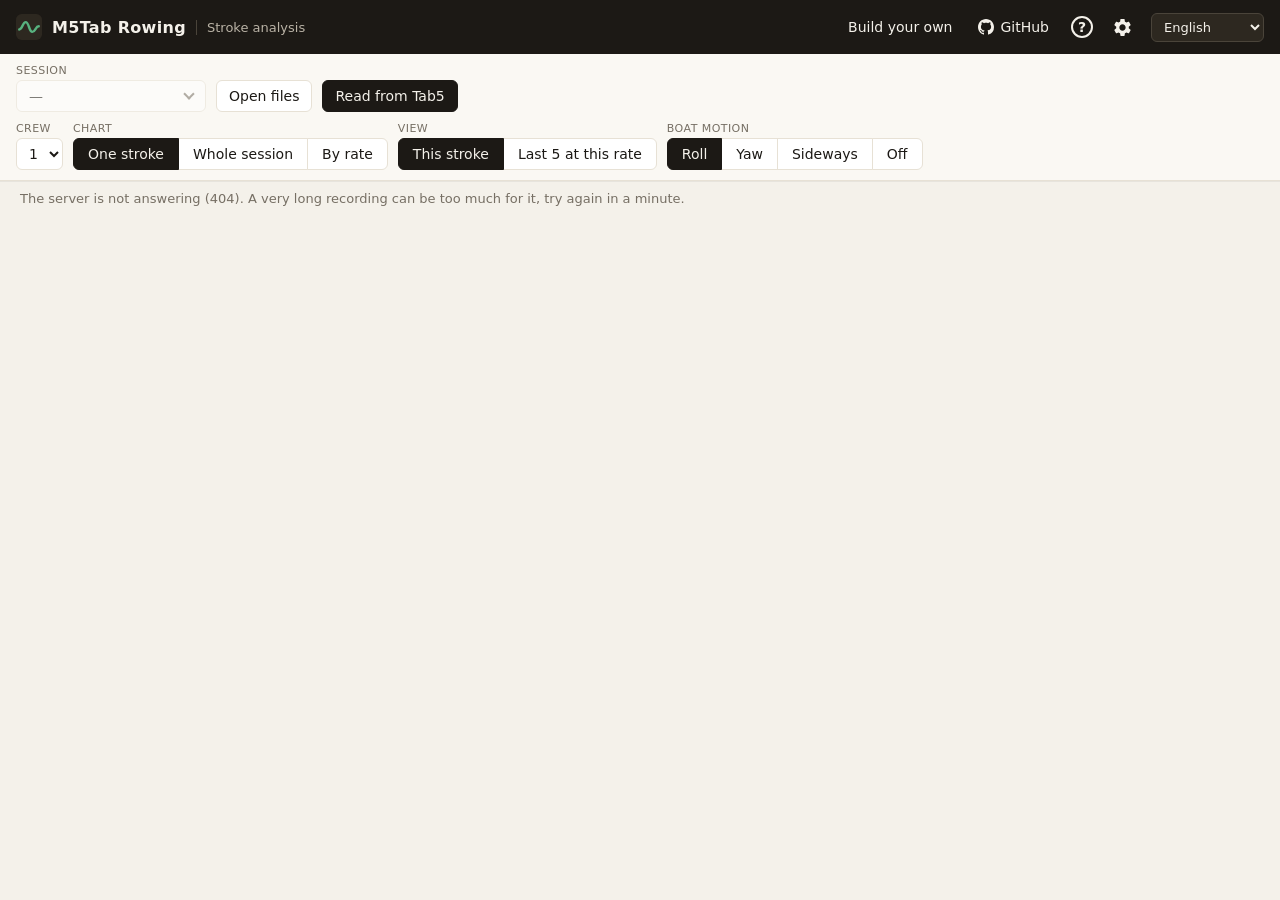
==== tools/stroke_view/index.html @ 52dcbeaa "Chart, View and Boat motion as tabs like the pages Co-authored-by: Cursor <cursoragent@cursor.com>" ====
<!DOCTYPE html>
<html lang="en">
<head>
  <meta charset="utf-8">
  <meta name="viewport" content="width=device-width, initial-scale=1">
  <title>M5Tab Rowing · Stroke analysis</title>
  <meta name="description" content="Read a rowing recording stroke by stroke: drive, finish, run and approach, with the same hints as the M5Tab Rowing monitor.">
  <link rel="icon" href="data:image/svg+xml,%3Csvg xmlns='http://www.w3.org/2000/svg' viewBox='0 0 32 32'%3E%3Crect width='32' height='32' rx='7' fill='%231c1915'/%3E%3Cpath d='M4 19c4 0 4-9 8-9s4 12 8 12 4-7 8-7' fill='none' stroke='%2358b27f' stroke-width='3' stroke-linecap='round' stroke-linejoin='round'/%3E%3C/svg%3E">
  <link rel="stylesheet" href="vendor/leaflet.css">
  <link rel="stylesheet" href="style.css">
</head>
<body>
  <header class="topbar">
    <a class="brand" href="/" aria-label="M5Tab Rowing">
      <svg class="logo" viewBox="0 0 32 32" aria-hidden="true"><rect width="32" height="32" rx="7"/><path d="M4 19c4 0 4-9 8-9s4 12 8 12 4-7 8-7"/></svg>
      <span class="name">M5Tab Rowing</span>
      <span class="sub" data-i18n="tagline">Stroke analysis</span>
    </a>
    <nav>
      <a href="https://fusiscaesar.github.io/M5TabRowing/" target="_blank" rel="noopener" data-i18n="build">Build your own</a>
      <a class="gh" href="https://github.com/FusisCaesar/M5TabRowing" target="_blank" rel="noopener">
        <svg viewBox="0 0 16 16" aria-hidden="true"><path d="M8 0C3.58 0 0 3.58 0 8c0 3.54 2.29 6.53 5.47 7.59.4.07.55-.17.55-.38 0-.19-.01-.82-.01-1.49-2.01.37-2.53-.49-2.69-.94-.09-.23-.48-.94-.82-1.13-.28-.15-.68-.52-.01-.53.63-.01 1.08.58 1.23.82.72 1.21 1.87.87 2.33.66.07-.52.28-.87.51-1.07-1.78-.2-3.64-.89-3.64-3.95 0-.87.31-1.59.82-2.15-.08-.2-.36-1.02.08-2.12 0 0 .67-.21 2.2.82.64-.18 1.32-.27 2-.27.68 0 1.36.09 2 .27 1.53-1.04 2.2-.82 2.2-.82.44 1.1.16 1.92.08 2.12.51.56.82 1.27.82 2.15 0 3.07-1.87 3.75-3.65 3.95.29.25.54.73.54 1.48 0 1.07-.01 1.93-.01 2.2 0 .21.15.46.55.38A8.013 8.013 0 0016 8c0-4.42-3.58-8-8-8z"/></svg>
        <span>GitHub</span>
      </a>
      <button id="help-btn" type="button" class="icon" aria-pressed="false" aria-label="Guide" title="Guide" data-i18n-title="pageGuide" data-i18n-label="pageGuide"><span class="q" aria-hidden="true">?</span></button>
      <button id="settings-btn" type="button" class="icon" aria-haspopup="dialog" aria-label="Settings" title="Settings" data-i18n-title="settings" data-i18n-label="settings"><svg viewBox="0 0 24 24" aria-hidden="true"><path d="M19.14 12.94c.04-.3.06-.61.06-.94 0-.32-.02-.64-.07-.94l2.03-1.58c.18-.14.23-.41.12-.61l-1.92-3.32c-.12-.22-.37-.29-.59-.22l-2.39.96c-.5-.38-1.03-.7-1.62-.94l-.36-2.54c-.04-.24-.24-.41-.48-.41h-3.84c-.24 0-.43.17-.47.41l-.36 2.54c-.59.24-1.13.57-1.62.94l-2.39-.96c-.22-.08-.47 0-.59.22L2.74 8.87c-.12.21-.08.47.12.61l2.03 1.58c-.05.3-.09.63-.09.94s.02.64.07.94l-2.03 1.58c-.18.14-.23.41-.12.61l1.92 3.32c.12.22.37.29.59.22l2.39-.96c.5.38 1.03.7 1.62.94l.36 2.54c.05.24.24.41.48.41h3.84c.24 0 .44-.17.47-.41l.36-2.54c.59-.24 1.13-.56 1.62-.94l2.39.96c.22.08.47 0 .59-.22l1.92-3.32c.12-.22.07-.47-.12-.61l-2.01-1.58zM12 15.6c-1.98 0-3.6-1.62-3.6-3.6s1.62-3.6 3.6-3.6 3.6 1.62 3.6 3.6-1.62 3.6-3.6 3.6z"/></svg></button>
      <label class="lang">
        <span class="sr" data-i18n="language">Language</span>
        <select id="lang">
          <option value="en">English</option>
          <option value="nl">Nederlands</option>
        </select>
      </label>
    </nav>
  </header>

  <div class="toolbar">
    <div class="group">
      <label>
        <span data-i18n="session">Session</span>
        <button id="session-btn" type="button" class="pick" aria-haspopup="dialog"><span id="session-name">—</span></button>
        <select id="session" hidden tabindex="-1" aria-hidden="true"></select>
      </label>
      <input id="file" type="file" accept=".csv,text/csv" multiple hidden>
      <button id="open" type="button" class="quiet" data-i18n="openFiles" data-i18n-title="openFilesTip" title="Choose the _imu.csv of a session, with its _seconds.csv, _laps.csv and _info.csv for the map and heart rate">Open files</button>
      <button id="tab5" type="button" data-i18n="fromTab5" data-i18n-title="fromTab5Tip" title="Read a recording from the tablet over USB. Chrome or Edge.">Read from Tab5</button>
    </div>
    <div class="group pages" id="pages" role="tablist">
      <button id="page-start" type="button" role="tab" data-i18n="pageStart" hidden>Start</button>
      <button id="page-overview" type="button" role="tab" data-i18n="pageOverview" hidden>Overview</button>
      <button id="page-strokes" type="button" role="tab" data-i18n="pageStrokes" hidden>Strokes</button>
      <button id="page-compare" type="button" role="tab" data-i18n="pageCompare" hidden>Compare</button>
    </div>
    <div class="group analysis">
      <label>
        <span data-i18n="crew">Crew</span>
        <select id="crew">
          <option value="1">1</option>
          <option value="2">2</option>
          <option value="4">4</option>
          <option value="8">8</option>
        </select>
      </label>
      <div class="field">
        <span data-i18n="chart">Chart</span>
        <div class="pages seg" role="tablist" data-for="chartmode"></div>
        <select id="chartmode" hidden tabindex="-1" aria-hidden="true">
          <option value="stroke" data-i18n="oneStroke">One stroke</option>
          <option value="session" data-i18n="wholeSession">Whole session</option>
          <option value="rate" data-i18n="byRate">By rate</option>
        </select>
      </div>
      <div class="field">
        <span data-i18n="view">View</span>
        <div class="pages seg" role="tablist" data-for="view"></div>
        <select id="view" hidden tabindex="-1" aria-hidden="true">
          <option value="stroke" data-i18n="thisStroke">This stroke</option>
          <option value="average" data-i18n="lastFive">Last 5 at this rate</option>
        </select>
      </div>
      <div class="field">
        <span data-i18n="motion">Boat motion</span>
        <div class="pages seg" role="tablist" data-for="motion"></div>
        <select id="motion" hidden tabindex="-1" aria-hidden="true">
          <option value="roll" data-i18n="motionRoll">Roll</option>
          <option value="yaw" data-i18n="motionYaw">Yaw</option>
          <option value="sway" data-i18n="motionSway">Sideways</option>
          <option value="none" data-i18n="motionNone">Off</option>
        </select>
      </div>
    </div>
  </div>

  <div id="status" role="status"></div>

  <section id="welcome" hidden>
    <div class="card">
      <h1 data-i18n="welcomeTitle">Read your rowing, stroke by stroke</h1>
      <p class="lead" data-i18n="welcomeLead">Load a recording from an M5Tab Rowing monitor. Every stroke is found again and shown as drive, finish, run and approach, with the same hint the device gives on the water.</p>
      <div class="actions">
        <button id="welcome-tab5" type="button" data-i18n="fromTab5">Read from Tab5</button>
        <button id="welcome-open" type="button" class="quiet" data-i18n="openFiles">Open files</button>
        <button id="welcome-guide" type="button" class="quiet" data-i18n="welcomeGuide">How to read your data</button>
      </div>
      <ol class="steps">
        <li data-i18n="stepStop">Stop the session on the tablet.</li>
        <li data-i18n="stepRead">Plug it into this computer with USB-C and press Read from Tab5, or open the recording files you copied off the card (select the <code>_imu.csv</code> together with the <code>_seconds.csv</code>, <code>_laps.csv</code> and <code>_info.csv</code> of that session).</li>
        <li data-i18n="stepRead2">Pick the session, step through the strokes, and switch the chart to the whole session or by rate.</li>
      </ol>
      <p class="fine" data-i18n="privacy">Recordings are analysed on this server and are not kept: they are gone when it restarts. Reading from the tablet needs Chrome or Edge.</p>
    </div>

    <div class="card build">
      <h2 data-i18n="buildTitle">Do not have the device yet?</h2>
      <p class="lead" data-i18n="buildLead">It is an open project. You need an M5Stack Tab5, a GNSS unit and a microSD card. The firmware installs from your browser, no tools needed.</p>
      <ol class="steps">
        <li data-i18n="buildStep1">Get the parts: <b>M5Stack Tab5</b>, <b>M5Stack Unit GNSS</b> on Port A, and a FAT32 <b>microSD card</b>.</li>
        <li data-i18n="buildStep2">Open the install page in Chrome or Edge, plug in the Tab5 and press install.</li>
        <li data-i18n="buildStep3">Mount it rigidly in the boat, row, and come back here with the recording.</li>
      </ol>
      <div class="actions">
        <a class="button" href="https://fusiscaesar.github.io/M5TabRowing/" target="_blank" rel="noopener" data-i18n="installPage">Open the install page</a>
        <a class="button quiet" href="https://github.com/FusisCaesar/M5TabRowing" target="_blank" rel="noopener" data-i18n="sourceDocs">Source and full guide on GitHub</a>
      </div>
    </div>
  </section>

  <div id="app" hidden>
    <aside id="list" aria-label="Strokes"></aside>
    <main>
      <div id="hint"></div>
      <div id="chips"></div>
      <div id="stage">
        <canvas id="chart"></canvas>
      </div>
      <div id="foot">
        <div id="legend"></div>
        <div id="help"></div>
      </div>
    </main>
    <aside id="gauges"></aside>
  </div>

  <section id="overview" hidden>
    <div class="ov-map card">
      <div id="map" role="img" aria-label="Track"></div>
      <div id="map-note"></div>
      <div id="map-legend"></div>
    </div>
    <div class="ov-side">
      <div class="card ov-head">
        <div class="ov-title"><h2 id="ov-title"></h2><span id="ov-badge" class="badge"></span></div>
        <div id="ov-sub"></div>
        <div class="ov-actions">
          <a id="dl-gpx" class="button" download data-i18n="downloadGpx">Download GPX</a>
          <a id="dl-tcx" class="button quiet" download data-i18n="downloadTcx">Download TCX</a>
          <a id="strava" class="button quiet" href="https://www.strava.com/upload/select" target="_blank" rel="noopener" data-i18n="toStrava">Upload to Strava</a>
        </div>
        <p id="ov-tip"></p>
      </div>
      <div id="ov-stats" class="card"></div>
      <div id="ov-laps" class="card" hidden></div>
      <div id="ov-charts" class="card">
        <div class="ov-chart" data-key="split"><canvas></canvas></div>
        <div class="ov-chart" data-key="rate"><canvas></canvas></div>
        <div class="ov-chart" data-key="hr"><canvas></canvas></div>
        <div class="ov-chart" data-key="roll"><canvas></canvas></div>
        <div class="ov-chart" data-key="yaw"><canvas></canvas></div>
      </div>
    </div>
  </section>
  <section id="compare" aria-label="Compare">
    <aside class="cmp-side card">
      <h2 id="cmp-title"></h2>
      <p id="cmp-lead"></p>
      <label class="cmp-rate"><span id="cmp-rate-label"></span><select id="cmp-rate"></select></label>
      <div class="cmp-head" id="cmp-sessions"></div>
      <div id="cmp-list"></div>
      <p id="cmp-full" hidden></p>
    </aside>
    <div class="cmp-main">
      <div class="card cmp-chartbox">
        <p id="cmp-msg" hidden></p>
        <div id="cmp-legend"></div>
        <canvas id="cmp-chart" role="img"></canvas>
      </div>
      <div class="card cmp-tablebox" id="cmp-tablebox" hidden>
        <div class="cmp-scroll"><table id="cmp-table"></table></div>
        <p id="cmp-fine"></p>
      </div>
    </div>
  </section>
  <section id="guide" aria-label="Guide"></section>
  <dialog id="settings" aria-labelledby="st-title">
    <div class="st-head">
      <b id="st-title" data-i18n="settings">Settings</b>
      <button id="st-close" type="button" class="quiet" data-i18n="settingsClose">Close</button>
    </div>
    <div class="pages st-tabs" id="st-tabs" role="tablist">
      <button id="st-tab-disk" type="button" role="tab" data-tab="disk" aria-selected="true" data-i18n="pageDisk">Disk</button>
    </div>
    <div class="st-body">
      <div id="disk" class="st-panel" data-tab="disk" role="tabpanel" aria-label="Disk"></div>
    </div>
  </dialog>
  <dialog id="picker" aria-labelledby="pk-title">
    <div class="pk-head">
      <b id="pk-title"></b>
      <button id="pk-close" type="button" class="quiet"></button>
    </div>
    <div class="pk-body">
      <div class="pk-cal">
        <div class="pk-nav">
          <button id="pk-prev" type="button" class="quiet" aria-label="Previous month">&lsaquo;</button>
          <b id="pk-month"></b>
          <button id="pk-next" type="button" class="quiet" aria-label="Next month">&rsaquo;</button>
        </div>
        <div id="pk-grid"></div>
        <div class="pk-foot">
          <button id="pk-today" type="button" class="quiet"></button>
          <button id="pk-all" type="button" class="quiet"></button>
        </div>
      </div>
      <div class="pk-list">
        <div id="pk-listhead"></div>
        <div id="pk-items"></div>
      </div>
    </div>
  </dialog>
  <dialog id="device">
    <div id="device-title"></div>
    <select id="device-session" size="16"></select>
    <p id="device-note"></p>
    <div id="device-progress" hidden>
      <div id="device-progress-text"></div>
      <progress id="device-bar" max="100" value="0"></progress>
    </div>
    <div class="actions">
      <button id="device-close" type="button"></button>
      <button id="device-get" type="button"></button>
    </div>
  </dialog>
  <script src="vendor/leaflet.js"></script>
  <script src="app.js"></script>
  <script src="overview.js"></script>
  <script src="guide.js"></script>
  <script src="compare.js"></script>
  <script src="disk.js"></script>
  <script src="settings.js"></script>
  <script src="picker.js"></script>
  <script src="tab5.js"></script>
</body>
</html>
---- tools/stroke_view/vendor/leaflet.css ----
/* required styles */

.leaflet-pane,
.leaflet-tile,
.leaflet-marker-icon,
.leaflet-marker-shadow,
.leaflet-tile-container,
.leaflet-pane > svg,
.leaflet-pane > canvas,
.leaflet-zoom-box,
.leaflet-image-layer,
.leaflet-layer {
	position: absolute;
	left: 0;
	top: 0;
	}
.leaflet-container {
	overflow: hidden;
	}
.leaflet-tile,
.leaflet-marker-icon,
.leaflet-marker-shadow {
	-webkit-user-select: none;
	   -moz-user-select: none;
	        user-select: none;
	  -webkit-user-drag: none;
	}
/* Prevents IE11 from highlighting tiles in blue */
.leaflet-tile::selection {
	background: transparent;
}
/* Safari renders non-retina tile on retina better with this, but Chrome is worse */
.leaflet-safari .leaflet-tile {
	image-rendering: -webkit-optimize-contrast;
	}
/* hack that prevents hw layers "stretching" when loading new tiles */
.leaflet-safari .leaflet-tile-container {
	width: 1600px;
	height: 1600px;
	-webkit-transform-origin: 0 0;
	}
.leaflet-marker-icon,
.leaflet-marker-shadow {
	display: block;
	}
/* .leaflet-container svg: reset svg max-width decleration shipped in Joomla! (joomla.org) 3.x */
/* .leaflet-container img: map is broken in FF if you have max-width: 100% on tiles */
.leaflet-container .leaflet-overlay-pane svg {
	max-width: none !important;
	max-height: none !important;
	}
.leaflet-container .leaflet-marker-pane img,
.leaflet-container .leaflet-shadow-pane img,
.leaflet-container .leaflet-tile-pane img,
.leaflet-container img.leaflet-image-layer,
.leaflet-container .leaflet-tile {
	max-width: none !important;
	max-height: none !important;
	width: auto;
	padding: 0;
	}

.leaflet-container img.leaflet-tile {
	/* See: https://bugs.chromium.org/p/chromium/issues/detail?id=600120 */
	mix-blend-mode: plus-lighter;
}

.leaflet-container.leaflet-touch-zoom {
	-ms-touch-action: pan-x pan-y;
	touch-action: pan-x pan-y;
	}
.leaflet-container.leaflet-touch-drag {
	-ms-touch-action: pinch-zoom;
	/* Fallback for FF which doesn't support pinch-zoom */
	touch-action: none;
	touch-action: pinch-zoom;
}
.leaflet-container.leaflet-touch-drag.leaflet-touch-zoom {
	-ms-touch-action: none;
	touch-action: none;
}
.leaflet-container {
	-webkit-tap-highlight-color: transparent;
}
.leaflet-container a {
	-webkit-tap-highlight-color: rgba(51, 181, 229, 0.4);
}
.leaflet-tile {
	filter: inherit;
	visibility: hidden;
	}
.leaflet-tile-loaded {
	visibility: inherit;
	}
.leaflet-zoom-box {
	width: 0;
	height: 0;
	-moz-box-sizing: border-box;
	     box-sizing: border-box;
	z-index: 800;
	}
/* workaround for https://bugzilla.mozilla.org/show_bug.cgi?id=888319 */
.leaflet-overlay-pane svg {
	-moz-user-select: none;
	}

.leaflet-pane         { z-index: 400; }

.leaflet-tile-pane    { z-index: 200; }
.leaflet-overlay-pane { z-index: 400; }
.leaflet-shadow-pane  { z-index: 500; }
.leaflet-marker-pane  { z-index: 600; }
.leaflet-tooltip-pane   { z-index: 650; }
.leaflet-popup-pane   { z-index: 700; }

.leaflet-map-pane canvas { z-index: 100; }
.leaflet-map-pane svg    { z-index: 200; }

.leaflet-vml-shape {
	width: 1px;
	height: 1px;
	}
.lvml {
	behavior: url(#default#VML);
	display: inline-block;
	position: absolute;
	}


/* control positioning */

.leaflet-control {
	position: relative;
	z-index: 800;
	pointer-events: visiblePainted; /* IE 9-10 doesn't have auto */
	pointer-events: auto;
	}
.leaflet-top,
.leaflet-bottom {
	position: absolute;
	z-index: 1000;
	pointer-events: none;
	}
.leaflet-top {
	top: 0;
	}
.leaflet-right {
	right: 0;
	}
.leaflet-bottom {
	bottom: 0;
	}
.leaflet-left {
	left: 0;
	}
.leaflet-control {
	float: left;
	clear: both;
	}
.leaflet-right .leaflet-control {
	float: right;
	}
.leaflet-top .leaflet-control {
	margin-top: 10px;
	}
.leaflet-bottom .leaflet-control {
	margin-bottom: 10px;
	}
.leaflet-left .leaflet-control {
	margin-left: 10px;
	}
.leaflet-right .leaflet-control {
	margin-right: 10px;
	}


/* zoom and fade animations */

.leaflet-fade-anim .leaflet-popup {
	opacity: 0;
	-webkit-transition: opacity 0.2s linear;
	   -moz-transition: opacity 0.2s linear;
	        transition: opacity 0.2s linear;
	}
.leaflet-fade-anim .leaflet-map-pane .leaflet-popup {
	opacity: 1;
	}
.leaflet-zoom-animated {
	-webkit-transform-origin: 0 0;
	    -ms-transform-origin: 0 0;
	        transform-origin: 0 0;
	}
svg.leaflet-zoom-animated {
	will-change: transform;
}

.leaflet-zoom-anim .leaflet-zoom-animated {
	-webkit-transition: -webkit-transform 0.25s cubic-bezier(0,0,0.25,1);
	   -moz-transition:    -moz-transform 0.25s cubic-bezier(0,0,0.25,1);
	        transition:         transform 0.25s cubic-bezier(0,0,0.25,1);
	}
.leaflet-zoom-anim .leaflet-tile,
.leaflet-pan-anim .leaflet-tile {
	-webkit-transition: none;
	   -moz-transition: none;
	        transition: none;
	}

.leaflet-zoom-anim .leaflet-zoom-hide {
	visibility: hidden;
	}


/* cursors */

.leaflet-interactive {
	cursor: pointer;
	}
.leaflet-grab {
	cursor: -webkit-grab;
	cursor:    -moz-grab;
	cursor:         grab;
	}
.leaflet-crosshair,
.leaflet-crosshair .leaflet-interactive {
	cursor: crosshair;
	}
.leaflet-popup-pane,
.leaflet-control {
	cursor: auto;
	}
.leaflet-dragging .leaflet-grab,
.leaflet-dragging .leaflet-grab .leaflet-interactive,
.leaflet-dragging .leaflet-marker-draggable {
	cursor: move;
	cursor: -webkit-grabbing;
	cursor:    -moz-grabbing;
	cursor:         grabbing;
	}

/* marker & overlays interactivity */
.leaflet-marker-icon,
.leaflet-marker-shadow,
.leaflet-image-layer,
.leaflet-pane > svg path,
.leaflet-tile-container {
	pointer-events: none;
	}

.leaflet-marker-icon.leaflet-interactive,
.leaflet-image-layer.leaflet-interactive,
.leaflet-pane > svg path.leaflet-interactive,
svg.leaflet-image-layer.leaflet-interactive path {
	pointer-events: visiblePainted; /* IE 9-10 doesn't have auto */
	pointer-events: auto;
	}

/* visual tweaks */

.leaflet-container {
	background: #ddd;
	outline-offset: 1px;
	}
.leaflet-container a {
	color: #0078A8;
	}
.leaflet-zoom-box {
	border: 2px dotted #38f;
	background: rgba(255,255,255,0.5);
	}


/* general typography */
.leaflet-container {
	font-family: "Helvetica Neue", Arial, Helvetica, sans-serif;
	font-size: 12px;
	font-size: 0.75rem;
	line-height: 1.5;
	}


/* general toolbar styles */

.leaflet-bar {
	box-shadow: 0 1px 5px rgba(0,0,0,0.65);
	border-radius: 4px;
	}
.leaflet-bar a {
	background-color: #fff;
	border-bottom: 1px solid #ccc;
	width: 26px;
	height: 26px;
	line-height: 26px;
	display: block;
	text-align: center;
	text-decoration: none;
	color: black;
	}
.leaflet-bar a,
.leaflet-control-layers-toggle {
	background-position: 50% 50%;
	background-repeat: no-repeat;
	display: block;
	}
.leaflet-bar a:hover,
.leaflet-bar a:focus {
	background-color: #f4f4f4;
	}
.leaflet-bar a:first-child {
	border-top-left-radius: 4px;
	border-top-right-radius: 4px;
	}
.leaflet-bar a:last-child {
	border-bottom-left-radius: 4px;
	border-bottom-right-radius: 4px;
	border-bottom: none;
	}
.leaflet-bar a.leaflet-disabled {
	cursor: default;
	background-color: #f4f4f4;
	color: #bbb;
	}

.leaflet-touch .leaflet-bar a {
	width: 30px;
	height: 30px;
	line-height: 30px;
	}
.leaflet-touch .leaflet-bar a:first-child {
	border-top-left-radius: 2px;
	border-top-right-radius: 2px;
	}
.leaflet-touch .leaflet-bar a:last-child {
	border-bottom-left-radius: 2px;
	border-bottom-right-radius: 2px;
	}

/* zoom control */

.leaflet-control-zoom-in,
.leaflet-control-zoom-out {
	font: bold 18px 'Lucida Console', Monaco, monospace;
	text-indent: 1px;
	}

.leaflet-touch .leaflet-control-zoom-in, .leaflet-touch .leaflet-control-zoom-out  {
	font-size: 22px;
	}


/* layers control */

.leaflet-control-layers {
	box-shadow: 0 1px 5px rgba(0,0,0,0.4);
	background: #fff;
	border-radius: 5px;
	}
.leaflet-control-layers-toggle {
	background-image: url(images/layers.png);
	width: 36px;
	height: 36px;
	}
.leaflet-retina .leaflet-control-layers-toggle {
	background-image: url(images/layers-2x.png);
	background-size: 26px 26px;
	}
.leaflet-touch .leaflet-control-layers-toggle {
	width: 44px;
	height: 44px;
	}
.leaflet-control-layers .leaflet-control-layers-list,
.leaflet-control-layers-expanded .leaflet-control-layers-toggle {
	display: none;
	}
.leaflet-control-layers-expanded .leaflet-control-layers-list {
	display: block;
	position: relative;
	}
.leaflet-control-layers-expanded {
	padding: 6px 10px 6px 6px;
	color: #333;
	background: #fff;
	}
.leaflet-control-layers-scrollbar {
	overflow-y: scroll;
	overflow-x: hidden;
	padding-right: 5px;
	}
.leaflet-control-layers-selector {
	margin-top: 2px;
	position: relative;
	top: 1px;
	}
.leaflet-control-layers label {
	display: block;
	font-size: 13px;
	font-size: 1.08333em;
	}
.leaflet-control-layers-separator {
	height: 0;
	border-top: 1px solid #ddd;
	margin: 5px -10px 5px -6px;
	}

/* Default icon URLs */
.leaflet-default-icon-path { /* used only in path-guessing heuristic, see L.Icon.Default */
	background-image: url(images/marker-icon.png);
	}


/* attribution and scale controls */

.leaflet-container .leaflet-control-attribution {
	background: #fff;
	background: rgba(255, 255, 255, 0.8);
	margin: 0;
	}
.leaflet-control-attribution,
.leaflet-control-scale-line {
	padding: 0 5px;
	color: #333;
	line-height: 1.4;
	}
.leaflet-control-attribution a {
	text-decoration: none;
	}
.leaflet-control-attribution a:hover,
.leaflet-control-attribution a:focus {
	text-decoration: underline;
	}
.leaflet-attribution-flag {
	display: inline !important;
	vertical-align: baseline !important;
	width: 1em;
	height: 0.6669em;
	}
.leaflet-left .leaflet-control-scale {
	margin-left: 5px;
	}
.leaflet-bottom .leaflet-control-scale {
	margin-bottom: 5px;
	}
.leaflet-control-scale-line {
	border: 2px solid #777;
	border-top: none;
	line-height: 1.1;
	padding: 2px 5px 1px;
	white-space: nowrap;
	-moz-box-sizing: border-box;
	     box-sizing: border-box;
	background: rgba(255, 255, 255, 0.8);
	text-shadow: 1px 1px #fff;
	}
.leaflet-control-scale-line:not(:first-child) {
	border-top: 2px solid #777;
	border-bottom: none;
	margin-top: -2px;
	}
.leaflet-control-scale-line:not(:first-child):not(:last-child) {
	border-bottom: 2px solid #777;
	}

.leaflet-touch .leaflet-control-attribution,
.leaflet-touch .leaflet-control-layers,
.leaflet-touch .leaflet-bar {
	box-shadow: none;
	}
.leaflet-touch .leaflet-control-layers,
.leaflet-touch .leaflet-bar {
	border: 2px solid rgba(0,0,0,0.2);
	background-clip: padding-box;
	}


/* popup */

.leaflet-popup {
	position: absolute;
	text-align: center;
	margin-bottom: 20px;
	}
.leaflet-popup-content-wrapper {
	padding: 1px;
	text-align: left;
	border-radius: 12px;
	}
.leaflet-popup-content {
	margin: 13px 24px 13px 20px;
	line-height: 1.3;
	font-size: 13px;
	font-size: 1.08333em;
	min-height: 1px;
	}
.leaflet-popup-content p {
	margin: 17px 0;
	margin: 1.3em 0;
	}
.leaflet-popup-tip-container {
	width: 40px;
	height: 20px;
	position: absolute;
	left: 50%;
	margin-top: -1px;
	margin-left: -20px;
	overflow: hidden;
	pointer-events: none;
	}
.leaflet-popup-tip {
	width: 17px;
	height: 17px;
	padding: 1px;

	margin: -10px auto 0;
	pointer-events: auto;

	-webkit-transform: rotate(45deg);
	   -moz-transform: rotate(45deg);
	    -ms-transform: rotate(45deg);
	        transform: rotate(45deg);
	}
.leaflet-popup-content-wrapper,
.leaflet-popup-tip {
	background: white;
	color: #333;
	box-shadow: 0 3px 14px rgba(0,0,0,0.4);
	}
.leaflet-container a.leaflet-popup-close-button {
	position: absolute;
	top: 0;
	right: 0;
	border: none;
	text-align: center;
	width: 24px;
	height: 24px;
	font: 16px/24px Tahoma, Verdana, sans-serif;
	color: #757575;
	text-decoration: none;
	background: transparent;
	}
.leaflet-container a.leaflet-popup-close-button:hover,
.leaflet-container a.leaflet-popup-close-button:focus {
	color: #585858;
	}
.leaflet-popup-scrolled {
	overflow: auto;
	}

.leaflet-oldie .leaflet-popup-content-wrapper {
	-ms-zoom: 1;
	}
.leaflet-oldie .leaflet-popup-tip {
	width: 24px;
	margin: 0 auto;

	-ms-filter: "progid:DXImageTransform.Microsoft.Matrix(M11=0.70710678, M12=0.70710678, M21=-0.70710678, M22=0.70710678)";
	filter: progid:DXImageTransform.Microsoft.Matrix(M11=0.70710678, M12=0.70710678, M21=-0.70710678, M22=0.70710678);
	}

.leaflet-oldie .leaflet-control-zoom,
.leaflet-oldie .leaflet-control-layers,
.leaflet-oldie .leaflet-popup-content-wrapper,
.leaflet-oldie .leaflet-popup-tip {
	border: 1px solid #999;
	}


/* div icon */

.leaflet-div-icon {
	background: #fff;
	border: 1px solid #666;
	}


/* Tooltip */
/* Base styles for the element that has a tooltip */
.leaflet-tooltip {
	position: absolute;
	padding: 6px;
	background-color: #fff;
	border: 1px solid #fff;
	border-radius: 3px;
	color: #222;
	white-space: nowrap;
	-webkit-user-select: none;
	-moz-user-select: none;
	-ms-user-select: none;
	user-select: none;
	pointer-events: none;
	box-shadow: 0 1px 3px rgba(0,0,0,0.4);
	}
.leaflet-tooltip.leaflet-interactive {
	cursor: pointer;
	pointer-events: auto;
	}
.leaflet-tooltip-top:before,
.leaflet-tooltip-bottom:before,
.leaflet-tooltip-left:before,
.leaflet-tooltip-right:before {
	position: absolute;
	pointer-events: none;
	border: 6px solid transparent;
	background: transparent;
	content: "";
	}

/* Directions */

.leaflet-tooltip-bottom {
	margin-top: 6px;
}
.leaflet-tooltip-top {
	margin-top: -6px;
}
.leaflet-tooltip-bottom:before,
.leaflet-tooltip-top:before {
	left: 50%;
	margin-left: -6px;
	}
.leaflet-tooltip-top:before {
	bottom: 0;
	margin-bottom: -12px;
	border-top-color: #fff;
	}
.leaflet-tooltip-bottom:before {
	top: 0;
	margin-top: -12px;
	margin-left: -6px;
	border-bottom-color: #fff;
	}
.leaflet-tooltip-left {
	margin-left: -6px;
}
.leaflet-tooltip-right {
	margin-left: 6px;
}
.leaflet-tooltip-left:before,
.leaflet-tooltip-right:before {
	top: 50%;
	margin-top: -6px;
	}
.leaflet-tooltip-left:before {
	right: 0;
	margin-right: -12px;
	border-left-color: #fff;
	}
.leaflet-tooltip-right:before {
	left: 0;
	margin-left: -12px;
	border-right-color: #fff;
	}

/* Printing */

@media print {
	/* Prevent printers from removing background-images of controls. */
	.leaflet-control {
		-webkit-print-color-adjust: exact;
		print-color-adjust: exact;
		}
	}
---- tools/stroke_view/style.css ----
:root {
  --paper: #f4f1ea;
  --ink: #1c1915;
  --muted: #766f64;
  --line: #e7e1d5;
  --panel: #faf8f3;
  --card: #ffffff;
  --radius: 12px;
  --lift: 0 1px 2px rgba(28, 25, 21, 0.05), 0 6px 18px rgba(28, 25, 21, 0.04);
  --now: #1d4e89;
  --warn: #c4552a;
  --caution: #b86a10;
  --ok: #1f7a4d;
  --catch: #1f7a4d;
  --finish: #0e7c86;
  --focus: #9a3412;
  --shadow: 0 1px 0 rgba(28, 25, 21, 0.06);
  color-scheme: light;
  font-family: "Segoe UI", system-ui, sans-serif;
  color: var(--ink);
  background: var(--paper);
}

* { box-sizing: border-box; }

html, body {
  margin: 0;
  height: 100%;
}

body {
  display: grid;
  grid-template-rows: auto auto auto minmax(0, 1fr);
  min-height: 100%;
}

#welcome, #app, #overview, #guide, #compare { grid-row: 4; }

a { color: var(--now); }

.sr {
  position: absolute;
  width: 1px;
  height: 1px;
  overflow: hidden;
  clip: rect(0 0 0 0);
  white-space: nowrap;
}

.topbar {
  display: flex;
  align-items: center;
  justify-content: space-between;
  gap: 12px;
  padding: 10px 16px;
  background: var(--ink);
  color: var(--paper);
}

.brand {
  display: flex;
  align-items: center;
  gap: 10px;
  color: inherit;
  text-decoration: none;
}
.brand .logo { width: 26px; height: 26px; flex: none; }
.brand .logo rect { fill: #2d2820; }
.brand .logo path {
  fill: none;
  stroke: #58b27f;
  stroke-width: 3;
  stroke-linecap: round;
  stroke-linejoin: round;
}
.brand .name { font-weight: 650; letter-spacing: 0.02em; font-size: 16px; }
.brand .sub {
  color: #b9b2a5;
  font-size: 13px;
  padding-left: 10px;
  border-left: 1px solid #4a443a;
}

.topbar nav { display: flex; align-items: center; gap: 6px; }
.topbar nav a {
  display: inline-flex;
  align-items: center;
  gap: 6px;
  color: var(--paper);
  text-decoration: none;
  font-size: 14px;
  padding: 6px 10px;
  border-radius: 6px;
}
.topbar nav a:hover { background: #2d2820; }
.topbar nav .gh svg { width: 16px; height: 16px; fill: currentColor; }
.topbar nav button.icon {
  display: inline-flex;
  align-items: center;
  justify-content: center;
  width: 34px;
  height: 34px;
  padding: 0;
  background: transparent;
  color: var(--paper);
  border: 1px solid transparent;
  border-radius: 8px;
}
.topbar nav button.icon:hover { background: #2d2820; }
.topbar nav button.icon[aria-pressed="true"] { background: #2d2820; border-color: #4a443a; }
.topbar nav button.icon svg { width: 21px; height: 21px; fill: currentColor; }
.topbar nav button.icon .q {
  display: inline-flex;
  align-items: center;
  justify-content: center;
  width: 22px;
  height: 22px;
  border: 2px solid currentColor;
  border-radius: 50%;
  font-size: 14px;
  font-weight: 700;
  line-height: 1;
}
.topbar .lang { display: block; margin-left: 6px; }
.topbar .lang select {
  background: #2d2820;
  color: var(--paper);
  border-color: #4a443a;
  padding: 5px 8px;
  font-size: 13px;
}

.toolbar {
  display: flex;
  flex-wrap: wrap;
  gap: 10px 24px;
  align-items: end;
  padding: 10px 16px;
  background: var(--panel);
  border-bottom: 1px solid var(--line);
  box-shadow: var(--shadow);
}
.empty .toolbar .group:not(.pages) { display: none; }
.toolbar .group { display: flex; flex-wrap: wrap; gap: 10px; align-items: end; }

label, .field {
  display: flex;
  flex-direction: column;
  gap: 3px;
  font-size: 11px;
  letter-spacing: 0.04em;
  text-transform: uppercase;
  color: var(--muted);
}

select, input, button {
  font: inherit;
  color: var(--ink);
  background: #fff;
  border: 1px solid var(--line);
  border-radius: 6px;
  padding: 6px 8px;
  text-transform: none;
  letter-spacing: 0;
  font-size: 14px;
}

button, a.button {
  background: var(--ink);
  color: var(--paper);
  cursor: pointer;
  padding: 7px 12px;
  border: 1px solid var(--ink);
  border-radius: 6px;
  font: inherit;
  font-size: 14px;
  text-decoration: none;
  display: inline-block;
}

button:hover, a.button:hover { background: #3a342c; }
button:disabled { opacity: 0.45; cursor: default; }
button.quiet, a.button.quiet {
  background: #fff;
  color: var(--ink);
  border-color: var(--line);
}
button.quiet:hover, a.button.quiet:hover { background: #f3ecdf; border-color: #b7ad9e; }
:focus-visible { outline: 2px solid var(--now); outline-offset: 2px; }

#welcome {
  overflow: auto;
  padding: 28px 16px 40px;
  display: flex;
  flex-direction: column;
  align-items: center;
  gap: 16px;
}
#welcome[hidden] { display: none; }
#welcome .card {
  width: min(720px, 100%);
  background: var(--panel);
  border: 1px solid var(--line);
  border-radius: 12px;
  padding: 24px 26px;
  box-shadow: var(--shadow);
}
#welcome h1 { margin: 0 0 8px; font-size: 26px; line-height: 1.2; letter-spacing: -0.01em; }
#welcome h2 { margin: 0 0 8px; font-size: 18px; }
#welcome .lead { margin: 0 0 16px; color: var(--muted); line-height: 1.5; font-size: 15px; }
#welcome .actions { display: flex; flex-wrap: wrap; gap: 8px; margin: 0 0 18px; }
#welcome .steps { margin: 0 0 14px; padding-left: 22px; line-height: 1.55; font-size: 14px; }
#welcome .steps li { margin: 0 0 6px; }
#welcome .steps code {
  background: #efe9dc;
  border-radius: 4px;
  padding: 1px 5px;
  font-size: 13px;
}
#welcome .fine { margin: 0; color: var(--muted); font-size: 12.5px; line-height: 1.5; }
#welcome .build { background: #fff; }
#welcome .build .actions { margin: 4px 0 0; }

#status {
  min-height: 0;
  padding: 0 16px;
  color: var(--muted);
  font-size: 13px;
}

#status:empty { display: none; }
#status:not(:empty) { padding: 10px 20px 0; }

#app {
  display: grid;
  grid-template-columns: 300px minmax(0, 1fr) 290px;
  gap: 16px;
  padding: 16px;
  min-height: 0;
}

#app[hidden] { display: none; }

#list, #gauges, #stage, #hint {
  background: var(--card);
  border: 1px solid var(--line);
  border-radius: var(--radius);
  box-shadow: var(--lift);
}

#list, #gauges {
  min-height: 0;
  overflow: auto;
  scrollbar-width: thin;
  scrollbar-color: #d9d2c5 transparent;
}
#list { padding: 0 0 4px; }
#gauges { padding: 20px 20px 10px; }

.rate {
  display: flex;
  align-items: stretch;
  border-bottom: 1px solid #f1ede3;
}
.rate .tick {
  flex: none;
  display: flex;
  flex-direction: row;
  align-items: flex-start;
  width: 44px;
  padding: 11px 0 0 16px;
  cursor: pointer;
}
.rate .tick input {
  flex: none;
  width: 16px;
  height: 16px;
  margin: 0;
  padding: 0;
  cursor: pointer;
}
.rate .stroke { flex: 1; min-width: 0; width: auto; border-bottom: 0; padding-left: 8px; }
.rate.off .stroke { color: var(--muted); }

.stroke {
  position: relative;
  display: block;
  width: 100%;
  text-align: left;
  background: transparent;
  color: inherit;
  border: 0;
  border-bottom: 1px solid #f1ede3;
  border-radius: 0;
  padding: 10px 16px 10px 18px;
  cursor: pointer;
}
.stroke::before {
  content: "";
  position: absolute;
  left: 0;
  top: 10px;
  bottom: 10px;
  width: 3px;
  border-radius: 0 3px 3px 0;
  background: transparent;
}
.rate .stroke::before { display: none; }

.stroke:hover { background: var(--panel); }
.stroke.warn::before { background: var(--warn); opacity: 0.55; }
.stroke.on { background: #f0f6ef; }
.stroke.on::before { background: var(--ok); opacity: 1; }
.stroke.on.warn { background: #fcf2ec; }
.stroke.on.warn::before { background: var(--warn); opacity: 1; }
.rate { position: relative; }
.rate::before {
  content: "";
  position: absolute;
  left: 0;
  top: 10px;
  bottom: 10px;
  width: 3px;
  border-radius: 0 3px 3px 0;
  background: transparent;
}
.rate:has(.stroke.warn)::before { background: var(--warn); opacity: 0.55; }
.rate:has(.stroke.on)::before { background: var(--ok); opacity: 1; }
.rate:has(.stroke.on.warn)::before { background: var(--warn); opacity: 1; }

.stroke .top {
  display: flex;
  justify-content: space-between;
  align-items: baseline;
  gap: 8px;
  font-variant-numeric: tabular-nums;
}
.stroke .who {
  display: flex;
  align-items: baseline;
  gap: 8px;
  font-size: 12.5px;
  color: var(--muted);
}
.stroke .who b { color: var(--ink); font-size: 14px; font-weight: 650; }
.stroke .split { font-size: 15px; font-weight: 650; }

.stroke .hint {
  margin-top: 3px;
  color: var(--muted);
  font-size: 12.5px;
  line-height: 1.35;
  display: -webkit-box;
  -webkit-line-clamp: 2;
  -webkit-box-orient: vertical;
  overflow: hidden;
}

.stroke.warn .hint { color: #8a4a2c; }

.tags { display: flex; gap: 6px; margin-top: 6px; }
.tag {
  font-size: 10px;
  font-weight: 600;
  letter-spacing: 0.06em;
  text-transform: uppercase;
  color: var(--muted);
  background: var(--panel);
  border: 1px solid var(--line);
  border-radius: 99px;
  padding: 1px 7px;
}
.tag.rescued { color: var(--caution); background: #fdf5e7; border-color: #ecd6ad; }
.tag.pace { color: var(--ok); background: #eef6f0; border-color: #c3dfce; }

.filters {
  position: sticky;
  top: 0;
  z-index: 2;
  display: grid;
  gap: 8px;
  padding: 12px 14px 10px;
  background: var(--card);
  border-bottom: 1px solid var(--line);
  border-radius: var(--radius) var(--radius) 0 0;
}
.badges { display: flex; flex-wrap: wrap; align-items: center; gap: 6px; }
.badges .name {
  color: var(--muted);
  font-size: 11px;
  font-weight: 600;
  letter-spacing: 0.06em;
  text-transform: uppercase;
  margin-right: 2px;
}
.badge {
  display: inline-flex;
  align-items: center;
  gap: 6px;
  padding: 3px 10px;
  border: 1px solid var(--line);
  border-radius: 99px;
  background: var(--card);
  color: var(--ink);
  font-size: 12.5px;
  font-weight: 550;
  line-height: 1.4;
  cursor: pointer;
}
.badge span { color: var(--muted); font-weight: 500; font-variant-numeric: tabular-nums; }
.badge:hover { background: var(--panel); border-color: #cfc7b8; }
.badge.on, .badge.on:hover { background: var(--ink); border-color: var(--ink); color: var(--paper); }
.badge.on span { color: #cfc7b8; }
.badge.rate-badge { padding: 2px 8px; font-variant-numeric: tabular-nums; }
.badges:has(.rate-badge) { gap: 4px; }
.stroke { scroll-margin-top: 96px; }
.none { padding: 24px 16px; color: var(--muted); font-size: 13px; text-align: center; }
main {
  display: grid;
  grid-template-rows: auto auto minmax(0, 1fr) auto;
  min-height: 0;
  gap: 12px;
}

#hint {
  border-left: 4px solid var(--ok);
  padding: 14px 18px;
}

#hint.warn { border-left-color: var(--warn); }
#hint .text { font-size: 20px; font-weight: 600; line-height: 1.3; letter-spacing: -0.005em; }
#hint .pace-line { color: var(--ok); }
#hint .meta { margin-top: 4px; color: var(--muted); font-size: 13px; }
#hint .basis { margin-top: 6px; font-size: 13px; color: #4a443a; }

#chips {
  display: grid;
  grid-auto-flow: column;
  grid-auto-columns: minmax(96px, 1fr);
  gap: 8px;
  overflow-x: auto;
  padding: 2px 2px 6px;
  margin: -2px -2px -6px;
  scrollbar-width: none;
}
#chips::-webkit-scrollbar { display: none; }
#chips.more { mask-image: linear-gradient(to right, #000 calc(100% - 36px), transparent); }
#chips.more.end { mask-image: none; }
#chips[hidden] { display: none; }

.chip {
  display: flex;
  flex-direction: column;
  align-items: flex-start;
  gap: 1px;
  text-align: left;
  border: 1px solid var(--line);
  background: var(--card);
  color: var(--ink);
  border-radius: 10px;
  padding: 7px 12px 8px;
  cursor: pointer;
  box-shadow: var(--lift);
}
.chip .k {
  font-size: 11px;
  color: var(--muted);
  white-space: nowrap;
  overflow: hidden;
  text-overflow: ellipsis;
  max-width: 100%;
}
.chip .v { font-size: 15px; font-weight: 650; font-variant-numeric: tabular-nums; white-space: nowrap; }

.chip:hover { background: var(--panel); border-color: #cfc7b8; }
.chip.on, .chip.on:hover { background: var(--ink); border-color: var(--ink); }
.chip.on .k { color: #cfc7b8; }
.chip.on .v { color: var(--paper); }
.chip.hot { border-color: var(--warn); box-shadow: inset 0 0 0 1px var(--warn); }
.chip.hot .v { color: var(--warn); }
.chip.hot.on .v { color: #ffb598; }

#stage { min-height: 0; position: relative; overflow: hidden; padding: 4px; }
#chart { width: 100%; height: 100%; display: block; cursor: grab; touch-action: none; }
#chart:active { cursor: grabbing; }

#foot {
  display: flex;
  justify-content: space-between;
  gap: 16px;
  align-items: center;
  color: var(--muted);
  font-size: 12px;
  padding: 0 4px;
}


#legend { display: flex; flex-wrap: wrap; gap: 10px; }
.swatch::before {
  content: "";
  display: inline-block;
  width: 14px;
  height: 3px;
  margin-right: 5px;
  vertical-align: middle;
  background: currentColor;
}
.swatch.now { color: var(--now); }
.swatch.ref { color: #8a8478; }
.swatch.raw { color: #b7c3d4; }
.swatch.gps { color: var(--ink); }
.swatch.catch { color: var(--catch); }
.swatch.finish { color: var(--finish); }
.swatch.mark { color: var(--focus); }
.swatch.warn { color: var(--warn); }
.swatch.sel { color: #8a4b12; }
.swatch.best { color: var(--ok); }
.swatch.slow { color: #0e7c86; }
.swatch.fast { color: #9a3412; }

.panel-head { margin-bottom: 16px; padding-bottom: 14px; border-bottom: 1px solid var(--line); }
.panel-head .rate {
  display: flex;
  justify-content: space-between;
  align-items: baseline;
  border: 0;
  font-size: 28px;
  font-weight: 650;
  letter-spacing: -0.015em;
  font-variant-numeric: tabular-nums;
}
.panel-head .sub {
  display: flex;
  justify-content: space-between;
  color: var(--muted);
  font-size: 13px;
  margin-top: 2px;
}

.gauge { margin: 0 0 16px; }
.gauge .row {
  display: flex;
  justify-content: space-between;
  align-items: baseline;
  gap: 8px;
}
.gauge .name {
  color: var(--muted);
  letter-spacing: 0.06em;
  text-transform: uppercase;
  font-size: 11px;
  font-weight: 600;
}
.gauge .val { font-size: 15px; font-variant-numeric: tabular-nums; font-weight: 650; }
.gauge .val.ok { color: var(--ok); }
.gauge .val.caution { color: var(--caution); }
.gauge .val.warn { color: var(--warn); }
.bar {
  position: relative;
  height: 6px;
  margin: 8px 0 6px;
  border-radius: 99px;
  background: #eee9de;
}
.bar i {
  display: block;
  height: 100%;
  border-radius: 99px;
  background: var(--ink);
}
.bar i.ok { background: var(--ok); }
.bar i.caution { background: var(--caution); }
.bar i.warn { background: var(--warn); }
.bar em {
  position: absolute;
  top: -4px;
  width: 2px;
  height: 14px;
  border-radius: 1px;
  background: var(--ink);
  opacity: 0.7;
}
.cap { color: var(--muted); font-size: 12px; line-height: 1.35; min-height: 1.2em; }



dialog {
  border: 1px solid var(--line);
  border-radius: 10px;
  background: var(--panel);
  color: var(--ink);
  padding: 16px;
  min-width: min(420px, 92vw);
}
dialog::backdrop { background: rgba(28, 25, 21, 0.35); }

/* Session picker: the toolbar button and the calendar window it opens. */
.pick {
  background: #fff;
  color: var(--ink);
  border: 1px solid var(--line);
  min-width: 190px;
  max-width: 300px;
  text-align: left;
  display: flex;
  align-items: center;
  gap: 8px;
}
.pick::after { content: ""; margin-left: auto; width: 6px; height: 6px; border: solid var(--muted); border-width: 0 2px 2px 0; transform: translateY(-2px) rotate(45deg); flex: none; }
.pick span { overflow: hidden; text-overflow: ellipsis; white-space: nowrap; }
.pick:disabled { opacity: 0.55; cursor: default; }
#picker { width: min(760px, 94vw); padding: 18px; }
.pk-head { display: flex; align-items: center; justify-content: space-between; margin-bottom: 12px; }
.pk-head b { font-size: 17px; font-weight: 650; }
.pk-body { display: flex; gap: 22px; align-items: flex-start; }
.pk-cal { flex: none; width: 280px; }
.pk-nav { display: flex; align-items: center; justify-content: space-between; margin-bottom: 8px; }
.pk-nav b { font-size: 15px; font-weight: 600; text-transform: capitalize; }
.pk-nav button { width: 32px; padding: 4px 0; font-size: 18px; line-height: 1; }
#pk-grid { display: grid; grid-template-columns: repeat(7, 1fr); gap: 3px; }
.pk-wd { text-align: center; font-size: 11px; text-transform: uppercase; color: var(--muted); padding: 2px 0 4px; }
.pk-day {
  position: relative;
  background: transparent;
  color: var(--ink);
  border: 1px solid transparent;
  border-radius: 8px;
  padding: 0;
  height: 36px;
  font-size: 14px;
}
.pk-day:hover { background: #fff; border-color: var(--line); }
.pk-day.today { border-color: var(--muted); }
.pk-day.has { font-weight: 650; background: #fff; border-color: var(--line); }
.pk-day.cur { box-shadow: inset 0 0 0 2px #1d4e89; }
.pk-day.sel { background: var(--ink); color: var(--paper); border-color: var(--ink); }
.pk-day i { position: absolute; left: 50%; bottom: 4px; width: 5px; height: 5px; margin-left: -2.5px; border-radius: 50%; background: #1d4e89; }
.pk-day.sel i { background: var(--paper); }
.pk-foot { display: flex; justify-content: space-between; margin-top: 10px; }
.pk-foot button:disabled { opacity: 0.45; cursor: default; }
.pk-list { flex: 1; min-width: 0; }
#pk-listhead { font-size: 13px; color: var(--muted); margin-bottom: 8px; min-height: 1.4em; }
#pk-items { display: flex; flex-direction: column; gap: 6px; max-height: 52vh; overflow: auto; padding-right: 2px; }
.pk-item {
  display: flex;
  flex-direction: column;
  align-items: flex-start;
  gap: 1px;
  background: #fff;
  color: var(--ink);
  border: 1px solid var(--line);
  text-align: left;
  padding: 8px 10px;
}
.pk-item:hover { border-color: #b7ad9e; }
.pk-item.on { border-color: #1d4e89; box-shadow: inset 0 0 0 1px #1d4e89; }
.pk-item b { font-weight: 600; max-width: 100%; overflow: hidden; text-overflow: ellipsis; white-space: nowrap; }
.pk-item small { color: var(--muted); font-size: 12px; }
.pk-empty { margin: 0; color: var(--muted); font-size: 14px; }
@media (max-width: 700px) {
  .pk-body { flex-direction: column; }
  .pk-cal { width: 100%; }
  #pk-items { max-height: 30vh; }
}
#device { width: min(880px, 94vw); padding: 20px; }
#device-title { font-weight: 650; font-size: 17px; margin-bottom: 10px; }
#device-session {
  width: 100%;
  height: min(62vh, 600px);
  font-size: 14px;
  line-height: 1.5;
  padding: 4px;
}
#device-session option { padding: 4px 8px; }
#device-note { color: var(--muted); font-size: 13px; margin: 10px 0; }
#device-progress { margin: 10px 0; }
#device-progress-text { font-size: 14px; margin-bottom: 6px; }
#device-bar { width: 100%; height: 14px; accent-color: var(--ink); }
#device-session:disabled { opacity: 0.55; }
dialog .actions { display: flex; justify-content: flex-end; gap: 8px; }
#device-close { background: #fff; color: var(--ink); }

@media (max-width: 640px) {
  .brand .sub { display: none; }
  .topbar nav .gh span { display: none; }
  #welcome { padding-top: 16px; }
  #welcome .card { padding: 18px; }
  #welcome h1 { font-size: 22px; }
}

@media (max-width: 980px) {
  #app { grid-template-columns: 1fr; grid-template-rows: 220px minmax(420px, 1fr) auto; }
  #list { border-right: 0; border-bottom: 1px solid var(--line); }
  #gauges { border-left: 0; border-top: 1px solid var(--line); }
}
/* Session overview: map, figures and curves of the whole session. */
.pages { gap: 0 !important; }
.pages button {
  background: #fff;
  color: var(--ink);
  border-color: var(--line);
  border-radius: 0;
  margin-left: -1px;
  padding: 7px 14px;
}
.pages button[hidden] { display: none; }
.pages button.first { border-radius: 6px 0 0 6px; margin-left: 0; }
.pages button.last { border-radius: 0 6px 6px 0; }
.pages button.first.last { border-radius: 6px; }
.pages button:hover { background: #f3ecdf; }
.pages button[aria-selected="true"], .pages button[aria-selected="true"]:hover {
  background: var(--ink);
  color: var(--paper);
  border-color: var(--ink);
  position: relative;
}
.pages[hidden] { display: none; }
body.page-overview .analysis { display: none; }
body.page-overview #app { display: none; }
body.page-strokes #overview { display: none; }
body.page-guide #welcome, body.page-guide #app, body.page-guide #overview, body.page-guide .analysis { display: none; }
body.page-compare #welcome, body.page-compare #app, body.page-compare #overview, body.page-compare .analysis { display: none; }
#overview {
  display: grid;
  grid-template-columns: minmax(0, 1fr) minmax(360px, 460px);
  gap: 16px;
  padding: 16px;
  min-height: 0;
}
#overview[hidden] { display: none; }
#overview .card {
  background: var(--card);
  border: 1px solid var(--line);
  border-radius: var(--radius);
  box-shadow: var(--lift);
}
.ov-map { position: relative; min-height: 360px; overflow: hidden; }
#map { position: absolute; inset: 0; background: #e9e4d8; }
#map .leaflet-control-attribution { font-size: 11px; }
#map-note {
  position: absolute;
  inset: 0;
  display: none;
  align-items: center;
  justify-content: center;
  text-align: center;
  padding: 24px;
  color: var(--muted);
  font-size: 14px;
  line-height: 1.5;
  z-index: 500;
}
.ov-map.nogps #map { display: none; }
.ov-map.nogps #map-note { display: flex; }
#map-legend {
  position: absolute;
  left: 12px;
  bottom: 28px;
  z-index: 600;
  padding: 8px 10px;
  border-radius: 8px;
  background: rgba(255, 255, 255, 0.92);
  border: 1px solid var(--line);
  box-shadow: var(--lift);
  font-size: 12px;
  font-variant-numeric: tabular-nums;
  min-width: 170px;
}
.ov-map.nogps #map-legend { display: none; }
#map-legend .bar2 {
  height: 8px;
  border-radius: 99px;
  margin: 5px 0 4px;
  background: linear-gradient(to right, rgb(230, 0, 20), rgb(230, 200, 20) 50%, rgb(0, 200, 20));
}
#map-legend .ends { display: flex; justify-content: space-between; gap: 12px; color: var(--muted); }
#map-legend .ends b { color: var(--ink); font-weight: 650; }
#map-legend .keys { display: flex; gap: 12px; margin-top: 6px; color: var(--muted); }
#map-legend .keys i { display: inline-block; width: 9px; height: 9px; margin-right: 5px; border: 2px solid #fff; box-shadow: 0 0 0 1px #1c1915; }
#map-legend .keys i.start { background: #1f9d55; border-radius: 50%; }
#map-legend .keys i.end { background: #1c1915; }
.mark-start, .mark-end { border: 2px solid #fff; box-shadow: 0 0 0 1px #1c1915, 0 1px 4px rgba(0, 0, 0, 0.35); }
.mark-start { background: #1f9d55; border-radius: 50%; }
.mark-end { background: #1c1915; }
.mark-now { background: #1d4e89; border: 2px solid #fff; border-radius: 50%; box-shadow: 0 0 0 1px #1d4e89, 0 1px 4px rgba(0, 0, 0, 0.4); }

.ov-side {
  display: flex;
  flex-direction: column;
  gap: 16px;
  min-height: 0;
  overflow: auto;
  padding: 1px 4px 4px 1px;
  margin: -1px -4px -4px -1px;
  scrollbar-width: thin;
  scrollbar-color: #d9d2c5 transparent;
}
.ov-side > .card { flex: none; }
.ov-head { padding: 16px 18px; }
.ov-title { display: flex; align-items: center; gap: 10px; flex-wrap: wrap; }
.ov-title h2 { margin: 0; font-size: 20px; letter-spacing: -0.01em; }
.ov-title .badge { cursor: default; background: #eef6f0; border-color: #c3dfce; color: var(--ok); }
.ov-title .badge:empty { display: none; }
#ov-sub { color: var(--muted); font-size: 13px; margin-top: 3px; }
.ov-actions { display: flex; flex-wrap: wrap; gap: 8px; margin-top: 14px; }
.ov-actions[hidden], #ov-tip:empty, a.button[hidden], #ov-charts[hidden] { display: none; }
#ov-tip { margin: 10px 0 0; color: var(--muted); font-size: 12.5px; line-height: 1.5; }

#ov-stats {
  display: grid;
  grid-template-columns: repeat(3, minmax(0, 1fr));
  gap: 1px;
  background: var(--line);
  overflow: hidden;
}
#ov-stats .stat { background: var(--card); padding: 12px 14px 11px; min-width: 0; }
#ov-stats .k {
  color: var(--muted);
  font-size: 11px;
  font-weight: 600;
  letter-spacing: 0.06em;
  text-transform: uppercase;
  white-space: nowrap;
}
#ov-stats .v {
  margin-top: 3px;
  font-size: 22px;
  font-weight: 650;
  letter-spacing: -0.01em;
  font-variant-numeric: tabular-nums;
  white-space: nowrap;
}
#ov-stats .v small { color: var(--muted); font-size: 12px; font-weight: 500; letter-spacing: 0; margin-left: 3px; }
#ov-stats .v.dim { color: #b5ad9f; }

#ov-laps { padding: 12px 6px 6px; overflow-x: auto; }
#ov-laps table { width: 100%; border-collapse: collapse; font-size: 13px; font-variant-numeric: tabular-nums; }
#ov-laps th {
  padding: 0 12px 6px;
  color: var(--muted);
  font-size: 11px;
  font-weight: 600;
  letter-spacing: 0.05em;
  text-align: right;
  text-transform: uppercase;
  white-space: nowrap;
}
#ov-laps th:first-child, #ov-laps td:first-child { text-align: left; }
#ov-laps td { padding: 6px 12px; text-align: right; border-top: 1px solid var(--line); white-space: nowrap; }
#ov-laps[hidden] { display: none; }

#ov-charts { padding: 6px 0; }
.ov-chart { height: 112px; position: relative; padding: 2px 10px; }
.ov-chart[hidden] { display: none; }
.ov-chart + .ov-chart { border-top: 1px solid var(--line); }
.ov-chart canvas { width: 100%; height: 100%; display: block; cursor: crosshair; }

@media (max-width: 980px) {
  #overview { grid-template-columns: 1fr; overflow: auto; }
  .ov-map { height: 52vh; min-height: 320px; }
  .ov-side { overflow: visible; }
}

/* Guide: what the data is and what it tells you. */
#guide { display: none; overflow: auto; padding: 22px 16px 56px; min-height: 0; }
body.page-guide #guide { display: block; }
.g-wrap { max-width: 1080px; margin: 0 auto; display: flex; flex-direction: column; gap: 38px; }
.g-hero h1 { margin: 0 0 8px; font-size: 28px; line-height: 1.2; letter-spacing: -0.01em; }
.g-hero p, .g-lead { margin: 0; color: var(--muted); line-height: 1.55; font-size: 15px; max-width: 780px; }
.g-lead { margin-bottom: 14px; }
.g-sec h2 { margin: 0 0 6px; font-size: 20px; letter-spacing: -0.01em; }
.g-card {
  background: var(--card);
  border: 1px solid var(--line);
  border-radius: var(--radius);
  box-shadow: var(--lift);
  padding: 16px 18px;
}
.g-card h3 { margin: 0 0 6px; font-size: 16px; }
.g-grid { display: grid; gap: 14px; }
.g-grid.sources { grid-template-columns: repeat(auto-fit, minmax(230px, 1fr)); }
.g-grid.outing { grid-template-columns: repeat(auto-fit, minmax(300px, 1fr)); margin-top: 14px; }
.g-measures { margin: 0 0 4px; font-size: 14px; line-height: 1.5; }
.g-card ul { margin: 0; padding-left: 18px; font-size: 14px; line-height: 1.5; }
.g-card p { margin: 0; font-size: 14px; line-height: 1.5; }
.g-card p.g-limit { color: var(--muted); font-size: 13px; }
.g-label {
  margin: 12px 0 3px;
  color: var(--muted);
  font-size: 11px;
  font-weight: 600;
  letter-spacing: 0.06em;
  text-transform: uppercase;
}
.g-label.good { color: var(--ok); }
.g-label.warn { color: var(--caution); }
.g-source { border-top: 4px solid var(--line); }
.g-source.gps { border-top-color: #1d4e89; }
.g-source.accel { border-top-color: #1f7a4d; }
.g-source.gyro { border-top-color: #0e7c86; }
.g-source.hr { border-top-color: #c4552a; }
.g-tag {
  display: inline-block;
  margin-bottom: 6px;
  padding: 1px 8px;
  border-radius: 999px;
  background: #efe9dc;
  color: var(--muted);
  font-size: 11px;
  font-weight: 600;
  letter-spacing: 0.04em;
}

.g-scroll { overflow-x: auto; }
.g-cycle { display: block; width: 100%; min-width: 640px; height: auto; }
.g-cycle text { font-size: 11px; fill: #4a443a; }
.g-cycle .g-band text { font-size: 12px; font-weight: 600; }
.g-cycle .g-axis { fill: var(--muted); font-weight: 600; letter-spacing: 0.03em; }
.g-cycle .g-tick { fill: var(--muted); font-size: 12px; }
.g-band { outline: none; cursor: pointer; }
.g-band .g-hit { fill: transparent; }
.g-band.on rect:not(.g-hit) { stroke: var(--ink); stroke-width: 1.5; }
.g-band:focus-visible .g-hit { stroke: var(--now); stroke-width: 2; }
.g-phases { display: grid; grid-template-columns: repeat(auto-fit, minmax(190px, 1fr)); gap: 10px; margin-top: 12px; }
.g-phase {
  background: #fff;
  border: 1px solid var(--line);
  border-top: 5px solid var(--phase);
  border-radius: 10px;
  padding: 12px 14px;
  font-size: 13px;
  line-height: 1.5;
}
.g-phase.on { box-shadow: 0 0 0 2px var(--ink); }
.g-phase h3 { margin: 0; font-size: 15px; }
.g-phase dl { margin: 0; }
.g-phase dt {
  margin-top: 9px;
  color: var(--muted);
  font-size: 11px;
  font-weight: 600;
  letter-spacing: 0.06em;
  text-transform: uppercase;
}
.g-phase dd { margin: 2px 0 0; }

.g-example { display: grid; grid-template-columns: minmax(0, 1.5fr) minmax(280px, 1fr); gap: 20px; align-items: start; }
.g-canvas { position: relative; min-width: 0; min-height: 300px; }
#g-canvas { display: block; width: 100%; }
.g-note {
  position: absolute;
  inset: 0;
  display: flex;
  align-items: center;
  justify-content: center;
  padding: 20px;
  color: var(--muted);
  text-align: center;
}
.g-note[hidden] { display: none; }
.g-callouts { list-style: none; margin: 0; padding: 0; display: flex; flex-direction: column; gap: 4px; }
.g-callouts li { display: flex; gap: 10px; padding: 8px 10px; border-radius: 8px; cursor: default; }
.g-callouts li:hover { background: #f3ecdf; }
.g-num {
  flex: none;
  display: grid;
  place-items: center;
  width: 24px;
  height: 24px;
  border-radius: 50%;
  background: var(--ink);
  color: #fff;
  font-size: 12px;
  font-weight: 700;
}
.g-callouts li:hover .g-num { background: var(--focus); }
.g-callouts b { font-size: 14px; }
.g-callouts p { margin: 2px 0 0; font-size: 13px; line-height: 1.5; color: #4a443a; }

.g-boat { display: grid; grid-template-columns: minmax(0, 2fr) minmax(240px, 1fr); gap: 20px; align-items: center; }
.g-axes { display: block; width: 100%; min-width: 480px; height: auto; }
.g-axes .g-lab { font-size: 13px; font-weight: 600; }
.g-axes .g-view { fill: var(--muted); font-size: 11px; font-weight: 600; letter-spacing: 0.06em; text-transform: uppercase; }
.g-axes .g-small { fill: var(--muted); font-size: 11px; }
.g-boat ul { list-style: none; margin: 0; padding: 0; display: flex; flex-direction: column; gap: 8px; }
.g-boat li { font-size: 14px; line-height: 1.5; }
.g-boat li i { display: inline-block; width: 10px; height: 10px; margin-right: 8px; border-radius: 50%; }

@media (max-width: 980px) {
  .g-example, .g-boat { grid-template-columns: 1fr; }
}
@media (max-width: 640px) {
  #guide { padding-top: 16px; }
  .g-hero h1 { font-size: 22px; }
  .g-grid.outing { grid-template-columns: 1fr; }
}


/* Compare page: the average stroke at one rate, for several sessions. */
#compare {
  display: none;
  grid-template-columns: minmax(280px, 340px) minmax(0, 1fr);
  gap: 16px;
  padding: 16px;
  min-height: 0;
  overflow: auto;
  align-items: start;
}
body.page-compare #compare { display: grid; }
#compare .card {
  background: var(--card);
  border: 1px solid var(--line);
  border-radius: var(--radius);
  box-shadow: var(--lift);
  padding: 16px;
}
.cmp-side h2 { margin: 0 0 6px; font-size: 18px; }
#cmp-lead, #cmp-fine, #cmp-full { margin: 0 0 12px; color: var(--muted); font-size: 13px; line-height: 1.5; }
#cmp-fine { margin: 12px 0 0; font-size: 12px; }
#cmp-full { margin: 10px 0 0; }
.cmp-rate { margin-bottom: 14px; }
.cmp-rate select { width: 100%; }
.cmp-head { font-size: 11px; letter-spacing: 0.04em; text-transform: uppercase; color: var(--muted); margin-bottom: 6px; }
#cmp-list { display: flex; flex-direction: column; gap: 6px; max-height: 56vh; overflow: auto; padding-right: 2px; }
.cmp-row { border: 1px solid var(--line); border-radius: 8px; padding: 8px 10px; background: #fff; }
.cmp-row.on { border-color: #b7ad9e; background: var(--panel); }
.cmp-tick { display: flex; flex-direction: row; align-items: center; gap: 8px; text-transform: none; letter-spacing: 0; font-size: 14px; color: var(--ink); cursor: pointer; }
.cmp-tick input { margin: 0; flex: none; }
.cmp-tick i { width: 12px; height: 12px; border-radius: 3px; flex: none; border: 1px solid var(--line); }
.cmp-name { display: flex; flex-direction: column; min-width: 0; }
.cmp-name b { font-weight: 600; overflow: hidden; text-overflow: ellipsis; white-space: nowrap; }
.cmp-name small { color: var(--muted); font-size: 12px; font-weight: 400; }
.cmp-name small.warn { color: var(--warn); }
.cmp-note { display: none; width: 100%; margin-top: 7px; font-size: 13px; padding: 5px 8px; }
.cmp-row.on .cmp-note { display: block; }
.cmp-main { display: flex; flex-direction: column; gap: 16px; min-width: 0; }
#cmp-msg { margin: 0 0 10px; color: var(--muted); font-size: 14px; line-height: 1.5; }
#cmp-msg[hidden], #cmp-full[hidden], .cmp-tablebox[hidden] { display: none; }
#cmp-legend { display: flex; flex-wrap: wrap; gap: 6px 16px; margin-bottom: 8px; font-size: 13px; }
#cmp-legend span { display: inline-flex; align-items: center; gap: 6px; }
#cmp-legend i { width: 18px; height: 4px; border-radius: 2px; }
#cmp-chart { display: block; width: 100%; height: min(58vh, 520px); min-height: 320px; border-radius: 8px; touch-action: pan-y; }
.cmp-scroll { overflow-x: auto; }
#cmp-table { width: 100%; border-collapse: collapse; font-size: 14px; }
#cmp-table th, #cmp-table td { padding: 7px 10px; text-align: right; border-bottom: 1px solid var(--line); vertical-align: top; white-space: nowrap; }
#cmp-table tr:last-child th, #cmp-table tr:last-child td { border-bottom: 0; }
#cmp-table th[scope="row"], #cmp-table tr:first-child th:first-child { text-align: left; font-weight: 500; color: var(--muted); }
#cmp-table tr:first-child th { border-top: 3px solid transparent; font-weight: 600; color: var(--ink); vertical-align: bottom; white-space: normal; min-width: 110px; }
#cmp-table tr:first-child th:first-child { border-top-color: transparent; min-width: 150px; }
#cmp-table .cmp-th { overflow-wrap: anywhere; }
#cmp-table small { display: block; color: var(--muted); font-weight: 400; font-size: 12px; }
#cmp-table td.best span { color: var(--ok); font-weight: 650; }
/* Settings window, and its Disk tab: what is stored on the server, behind a code. */
#settings { width: min(920px, 94vw); max-height: 90vh; padding: 18px; }
#settings[open] { display: flex; flex-direction: column; }
.st-head { display: flex; align-items: center; justify-content: space-between; margin-bottom: 12px; }
.st-head b { font-size: 17px; font-weight: 650; }
.st-tabs { align-self: flex-start; margin-bottom: 14px; }
.st-body { overflow: auto; min-height: 0; }
.st-panel[hidden] { display: none; }
.disk-card {
  background: var(--card);
  border: 1px solid var(--line);
  border-radius: var(--radius);
  box-shadow: var(--lift);
  padding: 18px;
}
.disk-card h2 { margin: 0 0 6px; font-size: 18px; }
.disk-lead { margin: 0 0 14px; color: var(--muted); font-size: 13px; line-height: 1.5; }
.disk-lock { max-width: 420px; }
#disk-form { display: flex; align-items: flex-end; gap: 10px; }
#disk-form label { flex: 1; }
#disk-form input { width: 100%; }
.disk-msg { margin: 10px 0 0; min-height: 1.4em; color: var(--muted); font-size: 13px; }
.disk-bar { position: relative; height: 12px; border-radius: 6px; background: var(--panel); border: 1px solid var(--line); overflow: hidden; }
.disk-bar i { position: absolute; left: 0; top: 0; bottom: 0; }
.disk-bar .all { background: #cfc6b8; }
.disk-bar .mine { background: #1d4e89; }
.disk-stats { display: flex; flex-wrap: wrap; gap: 4px 18px; margin: 8px 0 4px; font-size: 14px; }
.disk-stats b { font-weight: 650; }
.disk-path { margin: 0 0 8px; color: var(--muted); font-size: 12px; }
.disk-warn { margin: 0 0 8px; color: var(--warn); font-size: 13px; }
.disk-actions { display: flex; flex-wrap: wrap; gap: 8px; margin-top: 10px; }
.disk-actions .danger { background: #a3361f; border-color: #a3361f; color: #fff; }
.disk-actions button:disabled { opacity: 0.45; cursor: default; }
.disk-scroll { overflow-x: auto; margin-top: 8px; }
#disk-table { width: 100%; border-collapse: collapse; font-size: 14px; }
#disk-table th, #disk-table td { padding: 7px 10px; text-align: left; border-bottom: 1px solid var(--line); vertical-align: top; }
#disk-table th { font-size: 11px; letter-spacing: 0.04em; text-transform: uppercase; color: var(--muted); font-weight: 500; }
#disk-table .num { text-align: right; white-space: nowrap; }
#disk-table small { display: block; margin-left: 24px; color: var(--muted); font-size: 12px; }
.disk-tick { display: flex; flex-direction: row; align-items: center; gap: 8px; text-transform: none; letter-spacing: 0; font-size: 14px; color: var(--ink); cursor: pointer; }
.disk-tick input { margin: 0; flex: none; }
.disk-sep td { font-size: 11px; letter-spacing: 0.04em; text-transform: uppercase; color: var(--muted); background: var(--panel); }
@media (max-width: 900px) {
  #compare { grid-template-columns: minmax(0, 1fr); padding: 10px; }
  #cmp-list { max-height: none; }
}
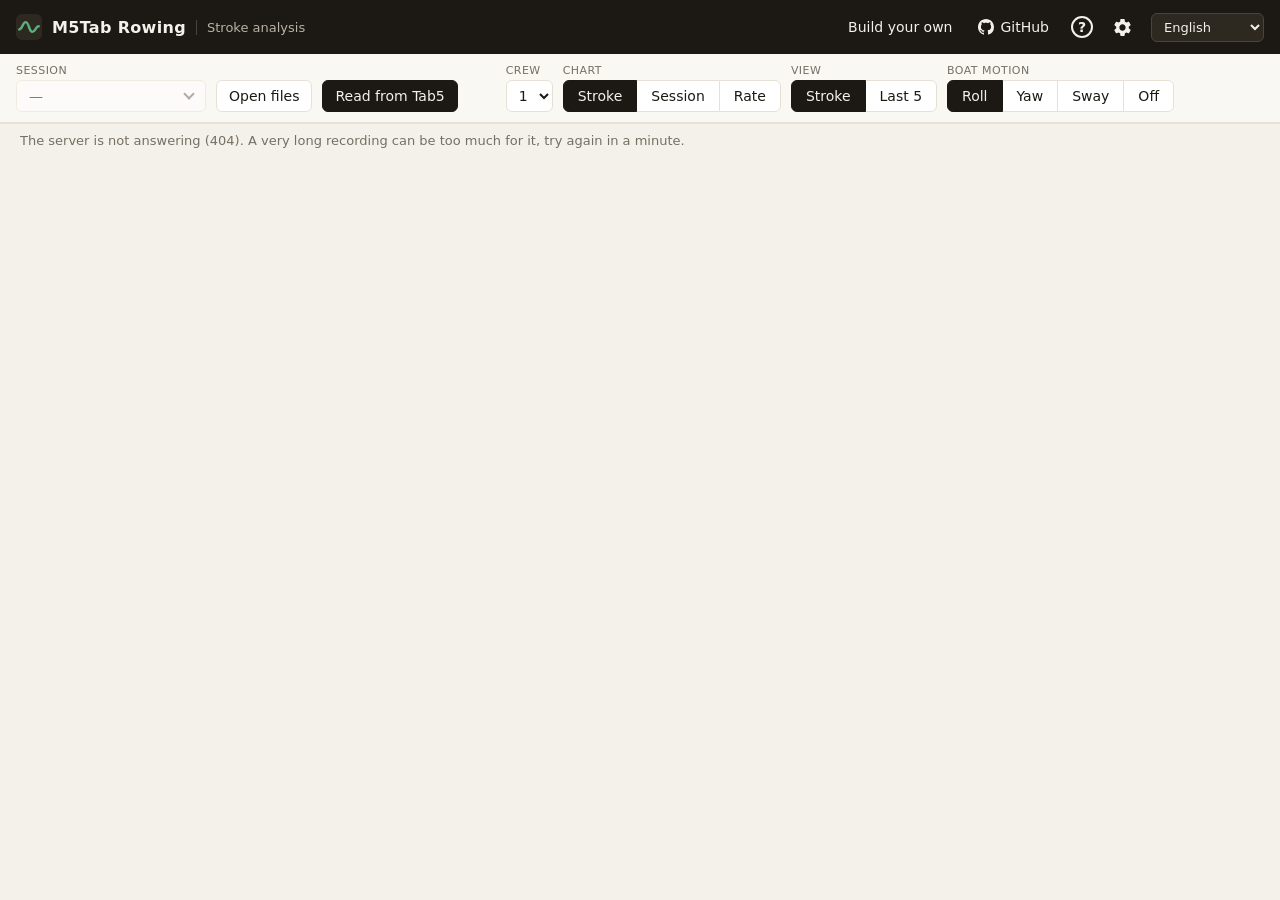
==== commit a9e6df1d: "Shorter labels on the Chart, View and Boat motion tabs Co-authored-by: Cursor <cursoragent@cursor.co" ====
--- a/tools/stroke_view/index.html
+++ b/tools/stroke_view/index.html
@@ -65,26 +65,26 @@
         <span data-i18n="chart">Chart</span>
         <div class="pages seg" role="tablist" data-for="chartmode"></div>
         <select id="chartmode" hidden tabindex="-1" aria-hidden="true">
-          <option value="stroke" data-i18n="oneStroke">One stroke</option>
-          <option value="session" data-i18n="wholeSession">Whole session</option>
-          <option value="rate" data-i18n="byRate">By rate</option>
+          <option value="stroke" data-i18n="oneStroke">Stroke</option>
+          <option value="session" data-i18n="wholeSession">Session</option>
+          <option value="rate" data-i18n="byRate">Rate</option>
         </select>
       </div>
       <div class="field">
         <span data-i18n="view">View</span>
         <div class="pages seg" role="tablist" data-for="view"></div>
         <select id="view" hidden tabindex="-1" aria-hidden="true">
-          <option value="stroke" data-i18n="thisStroke">This stroke</option>
-          <option value="average" data-i18n="lastFive">Last 5 at this rate</option>
-        </select>
-      </div>
-      <div class="field">
+          <option value="stroke" data-i18n="thisStroke">Stroke</option>
+          <option value="average" data-i18n="lastFive">Last 5</option>
+        </select>
+      </div>
+      <div class="field" id="motion-field">
         <span data-i18n="motion">Boat motion</span>
         <div class="pages seg" role="tablist" data-for="motion"></div>
         <select id="motion" hidden tabindex="-1" aria-hidden="true">
           <option value="roll" data-i18n="motionRoll">Roll</option>
           <option value="yaw" data-i18n="motionYaw">Yaw</option>
-          <option value="sway" data-i18n="motionSway">Sideways</option>
+          <option value="sway" data-i18n="motionSway">Sway</option>
           <option value="none" data-i18n="motionNone">Off</option>
         </select>
       </div>
--- a/tools/stroke_view/style.css
+++ b/tools/stroke_view/style.css
@@ -143,6 +143,7 @@
 .empty .toolbar .group:not(.pages) { display: none; }
 .toolbar .group { display: flex; flex-wrap: wrap; gap: 10px; align-items: end; }
 
+.field[hidden] { display: none; }
 label, .field {
   display: flex;
   flex-direction: column;
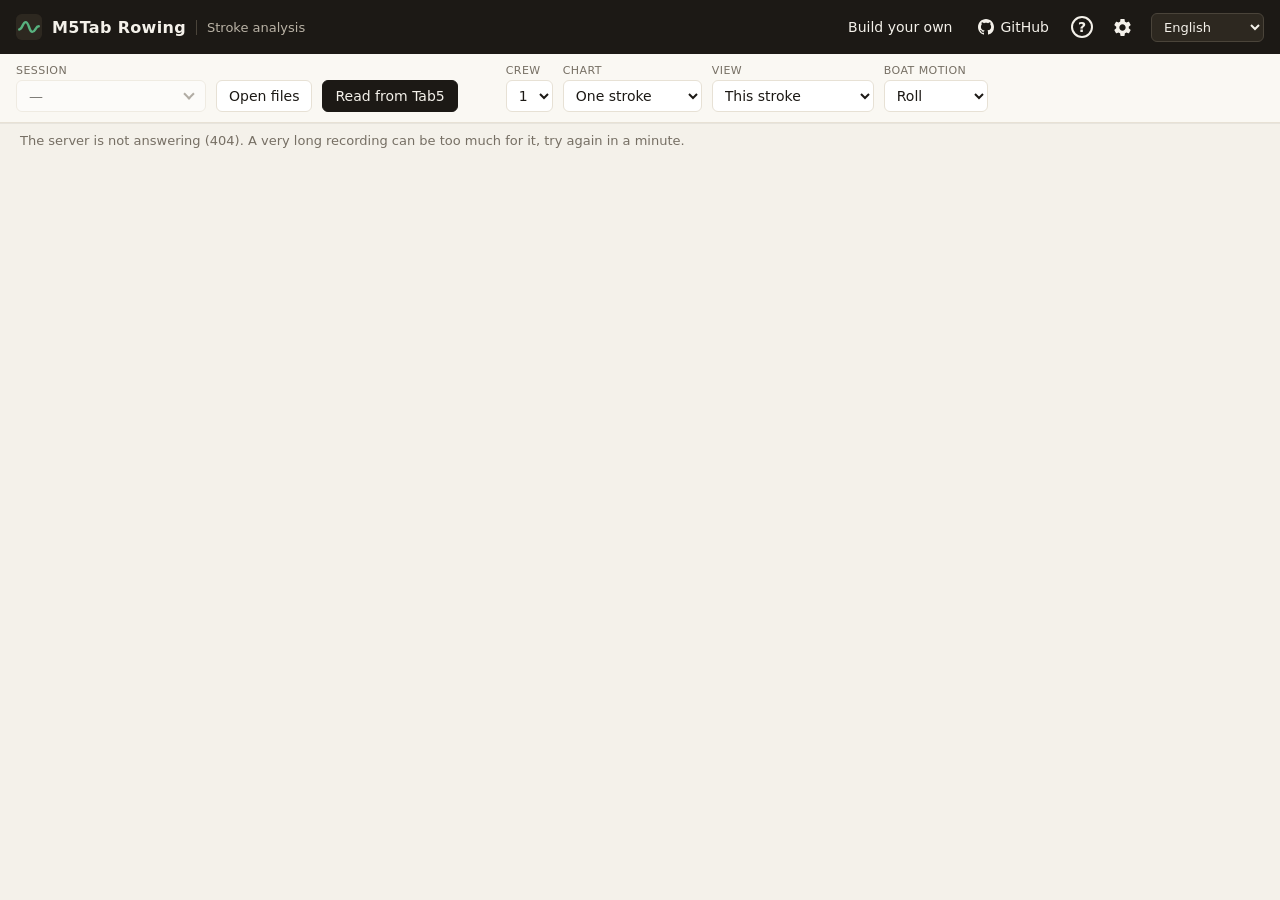
==== commit 16c0e7d8: "Guide as a ? button, Disk in a Settings window behind a cogwheel Co-authored-by: Cursor <cursoragent" ====
--- a/tools/stroke_view/index.html
+++ b/tools/stroke_view/index.html
@@ -61,33 +61,30 @@
           <option value="8">8</option>
         </select>
       </label>
-      <div class="field">
+      <label>
         <span data-i18n="chart">Chart</span>
-        <div class="pages seg" role="tablist" data-for="chartmode"></div>
-        <select id="chartmode" hidden tabindex="-1" aria-hidden="true">
-          <option value="stroke" data-i18n="oneStroke">Stroke</option>
-          <option value="session" data-i18n="wholeSession">Session</option>
-          <option value="rate" data-i18n="byRate">Rate</option>
-        </select>
-      </div>
-      <div class="field">
+        <select id="chartmode">
+          <option value="stroke" data-i18n="oneStroke">One stroke</option>
+          <option value="session" data-i18n="wholeSession">Whole session</option>
+          <option value="rate" data-i18n="byRate">By rate</option>
+        </select>
+      </label>
+      <label>
         <span data-i18n="view">View</span>
-        <div class="pages seg" role="tablist" data-for="view"></div>
-        <select id="view" hidden tabindex="-1" aria-hidden="true">
-          <option value="stroke" data-i18n="thisStroke">Stroke</option>
-          <option value="average" data-i18n="lastFive">Last 5</option>
-        </select>
-      </div>
-      <div class="field" id="motion-field">
+        <select id="view">
+          <option value="stroke" data-i18n="thisStroke">This stroke</option>
+          <option value="average" data-i18n="lastFive">Last 5 at this rate</option>
+        </select>
+      </label>
+      <label>
         <span data-i18n="motion">Boat motion</span>
-        <div class="pages seg" role="tablist" data-for="motion"></div>
-        <select id="motion" hidden tabindex="-1" aria-hidden="true">
+        <select id="motion">
           <option value="roll" data-i18n="motionRoll">Roll</option>
           <option value="yaw" data-i18n="motionYaw">Yaw</option>
-          <option value="sway" data-i18n="motionSway">Sway</option>
+          <option value="sway" data-i18n="motionSway">Sideways</option>
           <option value="none" data-i18n="motionNone">Off</option>
         </select>
-      </div>
+      </label>
     </div>
   </div>
 
--- a/tools/stroke_view/style.css
+++ b/tools/stroke_view/style.css
@@ -143,8 +143,7 @@
 .empty .toolbar .group:not(.pages) { display: none; }
 .toolbar .group { display: flex; flex-wrap: wrap; gap: 10px; align-items: end; }
 
-.field[hidden] { display: none; }
-label, .field {
+label {
   display: flex;
   flex-direction: column;
   gap: 3px;
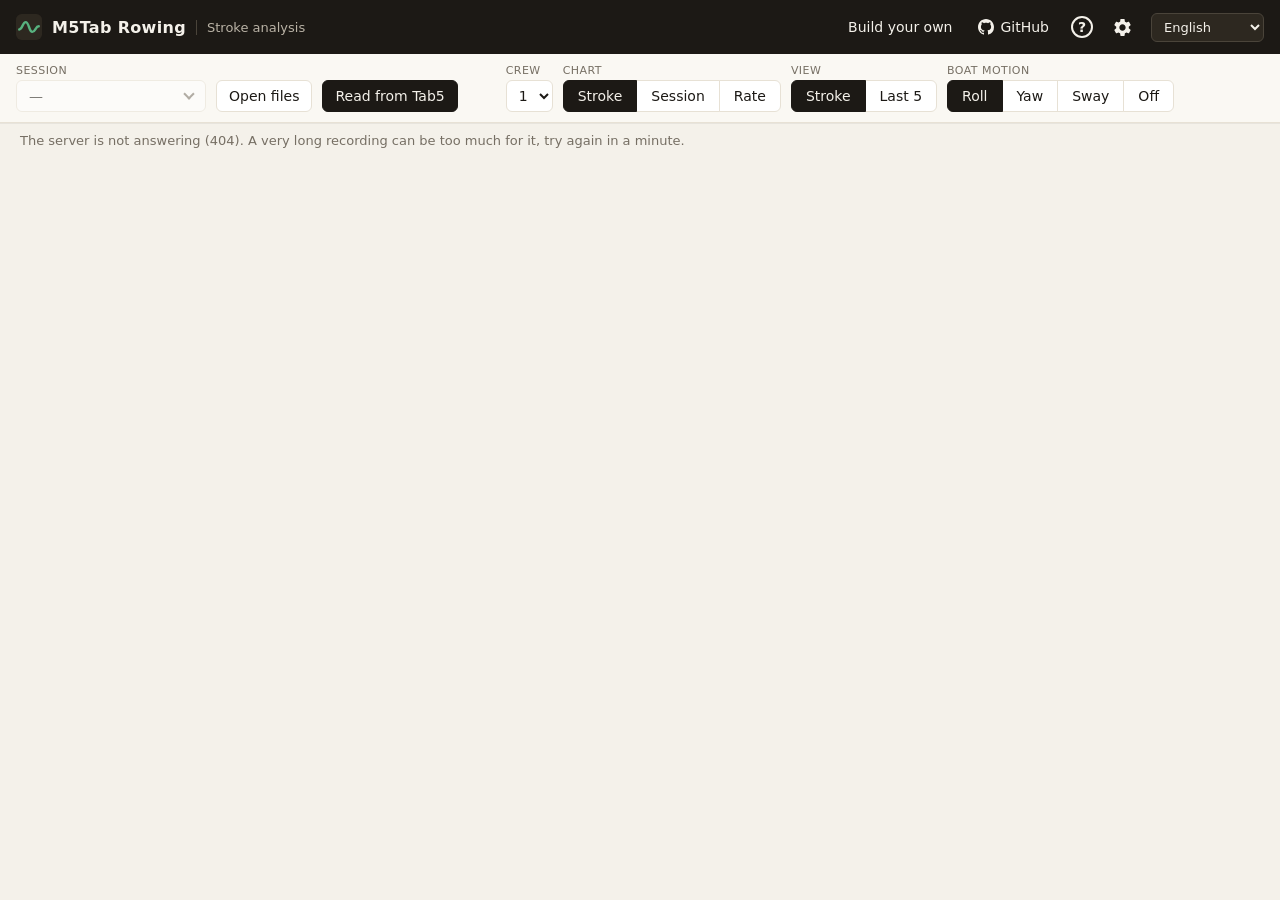
==== commit 564e73cc: "Merge pull request #28 from FusisCaesar/feature/tab-selectors Chart, View and Boat motion as tabs" ====
--- a/tools/stroke_view/index.html
+++ b/tools/stroke_view/index.html
@@ -61,30 +61,33 @@
           <option value="8">8</option>
         </select>
       </label>
-      <label>
+      <div class="field">
         <span data-i18n="chart">Chart</span>
-        <select id="chartmode">
-          <option value="stroke" data-i18n="oneStroke">One stroke</option>
-          <option value="session" data-i18n="wholeSession">Whole session</option>
-          <option value="rate" data-i18n="byRate">By rate</option>
-        </select>
-      </label>
-      <label>
+        <div class="pages seg" role="tablist" data-for="chartmode"></div>
+        <select id="chartmode" hidden tabindex="-1" aria-hidden="true">
+          <option value="stroke" data-i18n="oneStroke">Stroke</option>
+          <option value="session" data-i18n="wholeSession">Session</option>
+          <option value="rate" data-i18n="byRate">Rate</option>
+        </select>
+      </div>
+      <div class="field">
         <span data-i18n="view">View</span>
-        <select id="view">
-          <option value="stroke" data-i18n="thisStroke">This stroke</option>
-          <option value="average" data-i18n="lastFive">Last 5 at this rate</option>
-        </select>
-      </label>
-      <label>
+        <div class="pages seg" role="tablist" data-for="view"></div>
+        <select id="view" hidden tabindex="-1" aria-hidden="true">
+          <option value="stroke" data-i18n="thisStroke">Stroke</option>
+          <option value="average" data-i18n="lastFive">Last 5</option>
+        </select>
+      </div>
+      <div class="field" id="motion-field">
         <span data-i18n="motion">Boat motion</span>
-        <select id="motion">
+        <div class="pages seg" role="tablist" data-for="motion"></div>
+        <select id="motion" hidden tabindex="-1" aria-hidden="true">
           <option value="roll" data-i18n="motionRoll">Roll</option>
           <option value="yaw" data-i18n="motionYaw">Yaw</option>
-          <option value="sway" data-i18n="motionSway">Sideways</option>
+          <option value="sway" data-i18n="motionSway">Sway</option>
           <option value="none" data-i18n="motionNone">Off</option>
         </select>
-      </label>
+      </div>
     </div>
   </div>
 
--- a/tools/stroke_view/style.css
+++ b/tools/stroke_view/style.css
@@ -143,7 +143,8 @@
 .empty .toolbar .group:not(.pages) { display: none; }
 .toolbar .group { display: flex; flex-wrap: wrap; gap: 10px; align-items: end; }
 
-label {
+.field[hidden] { display: none; }
+label, .field {
   display: flex;
   flex-direction: column;
   gap: 3px;
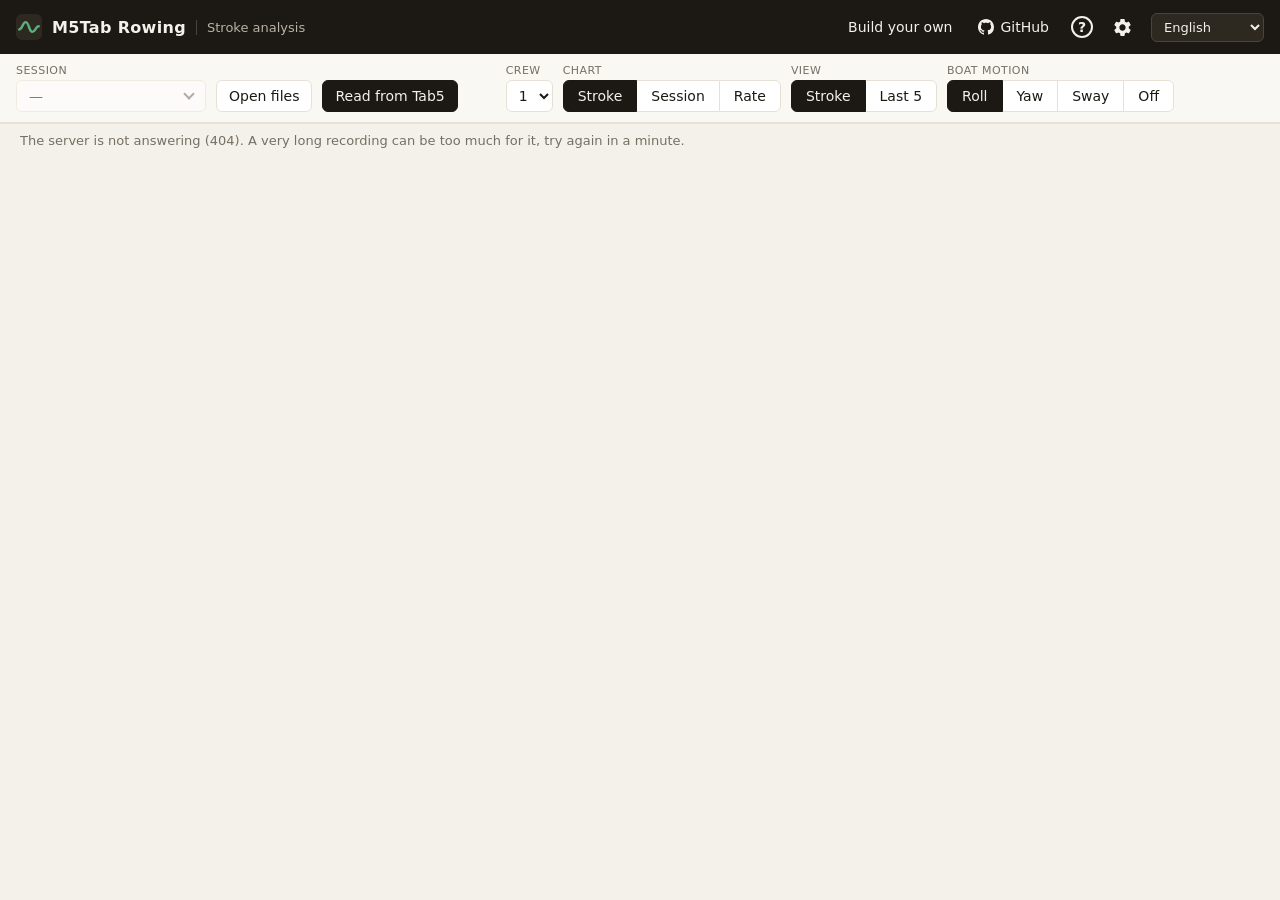
==== commit f8d7a3c1: "Recovery overlay: shade the recovery and mark the speed change over its first two thirds and last th" ====
--- a/tools/stroke_view/index.html
+++ b/tools/stroke_view/index.html
@@ -131,6 +131,16 @@
       <div id="hint"></div>
       <div id="chips"></div>
       <div id="stage">
+        <div id="stage-tools">
+          <label id="recovery-label" class="switch" data-i18n-title="recoveryTip" title="Shade the recovery and mark how the speed changes over its first two thirds and its last third">
+            <span data-i18n="recovery">Recovery</span>
+            <input id="recovery" type="checkbox" role="switch">
+          </label>
+          <label id="normalize-label" class="switch" hidden data-i18n-title="normalizeTip" title="Stretch every rate to the same stroke length, so the shapes can be compared on top of each other">
+            <span data-i18n="normalize">Same stroke length</span>
+            <input id="normalize" type="checkbox" role="switch">
+          </label>
+        </div>
         <canvas id="chart"></canvas>
       </div>
       <div id="foot">
--- a/tools/stroke_view/style.css
+++ b/tools/stroke_view/style.css
@@ -154,6 +154,7 @@
   color: var(--muted);
 }
 
+label[hidden] { display: none; }
 select, input, button {
   font: inherit;
   color: var(--ink);
@@ -482,6 +483,52 @@
 .chip.hot.on .v { color: #ffb598; }
 
 #stage { min-height: 0; position: relative; overflow: hidden; padding: 4px; }
+/* On/off switch in the top right corner of the chart. */
+#stage-tools {
+  position: absolute;
+  top: 7px;
+  right: 14px;
+  z-index: 1;
+  display: flex;
+  gap: 18px;
+}
+label.switch {
+  flex-direction: row;
+  align-items: center;
+  gap: 8px;
+  cursor: pointer;
+  user-select: none;
+}
+label.switch input {
+  appearance: none;
+  -webkit-appearance: none;
+  position: relative;
+  width: 34px;
+  height: 20px;
+  margin: 0;
+  padding: 0;
+  border: 0;
+  border-radius: 10px;
+  background: #cfc7b8;
+  cursor: pointer;
+  transition: background 0.15s;
+}
+label.switch input::after {
+  content: "";
+  position: absolute;
+  top: 2px;
+  left: 2px;
+  width: 16px;
+  height: 16px;
+  border-radius: 50%;
+  background: #fff;
+  box-shadow: 0 1px 2px rgba(0, 0, 0, 0.3);
+  transition: transform 0.15s;
+}
+label.switch input:checked { background: var(--now); }
+label.switch input:checked::after { transform: translateX(14px); }
+label.switch:hover input:not(:checked) { background: #bfb6a5; }
+
 #chart { width: 100%; height: 100%; display: block; cursor: grab; touch-action: none; }
 #chart:active { cursor: grabbing; }
 
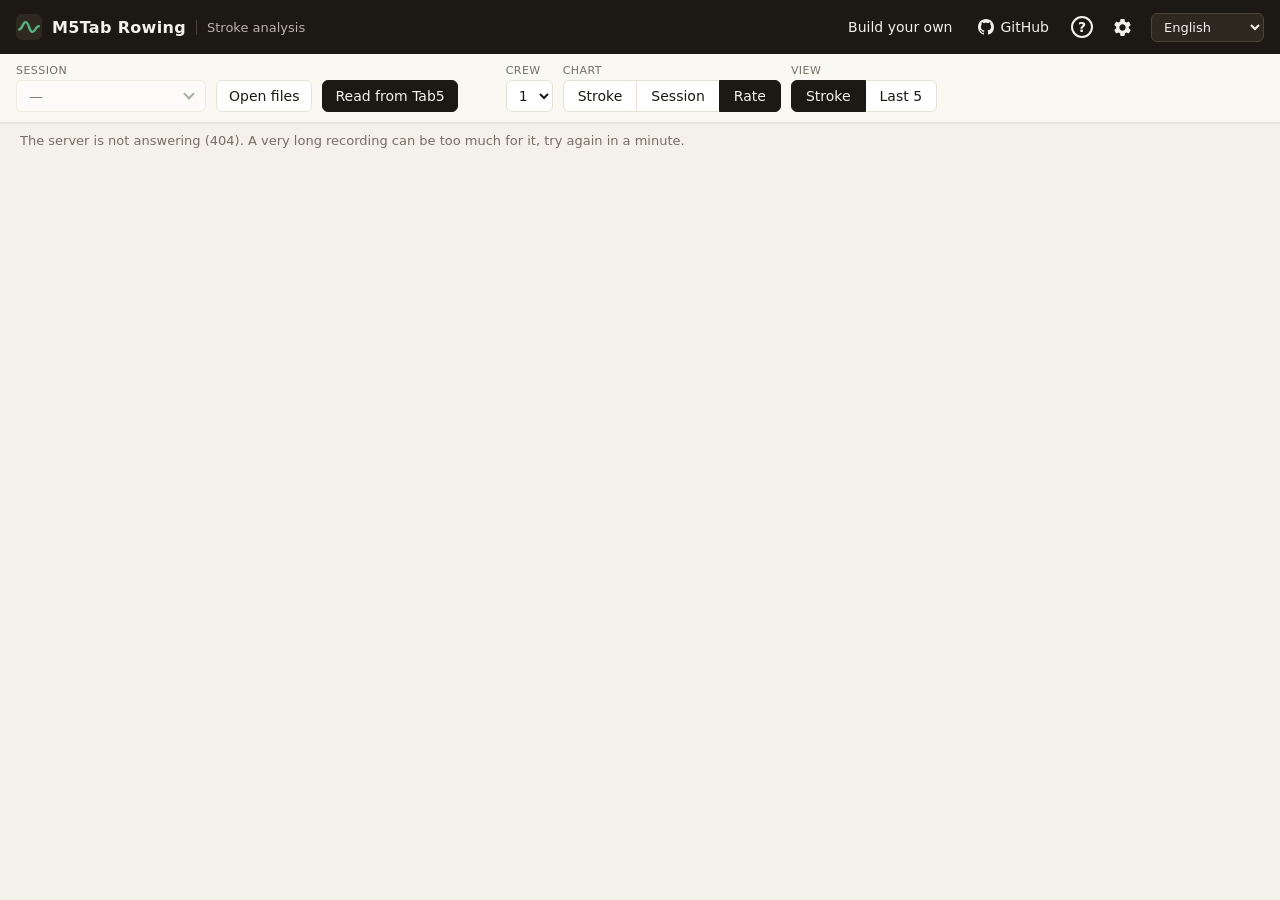
==== commit 7f01ad8a: "Open on the Rate chart of the Strokes page, with Recovery and Same stroke length on Co-authored-by: " ====
--- a/tools/stroke_view/index.html
+++ b/tools/stroke_view/index.html
@@ -67,7 +67,7 @@
         <select id="chartmode" hidden tabindex="-1" aria-hidden="true">
           <option value="stroke" data-i18n="oneStroke">Stroke</option>
           <option value="session" data-i18n="wholeSession">Session</option>
-          <option value="rate" data-i18n="byRate">Rate</option>
+          <option value="rate" data-i18n="byRate" selected>Rate</option>
         </select>
       </div>
       <div class="field">
@@ -134,11 +134,11 @@
         <div id="stage-tools">
           <label id="recovery-label" class="switch" data-i18n-title="recoveryTip" title="Shade the recovery and mark how the speed changes over its first two thirds and its last third">
             <span data-i18n="recovery">Recovery</span>
-            <input id="recovery" type="checkbox" role="switch">
+            <input id="recovery" type="checkbox" role="switch" checked>
           </label>
           <label id="normalize-label" class="switch" hidden data-i18n-title="normalizeTip" title="Stretch every rate to the same stroke length, so the shapes can be compared on top of each other">
             <span data-i18n="normalize">Same stroke length</span>
-            <input id="normalize" type="checkbox" role="switch">
+            <input id="normalize" type="checkbox" role="switch" checked>
           </label>
         </div>
         <canvas id="chart"></canvas>
